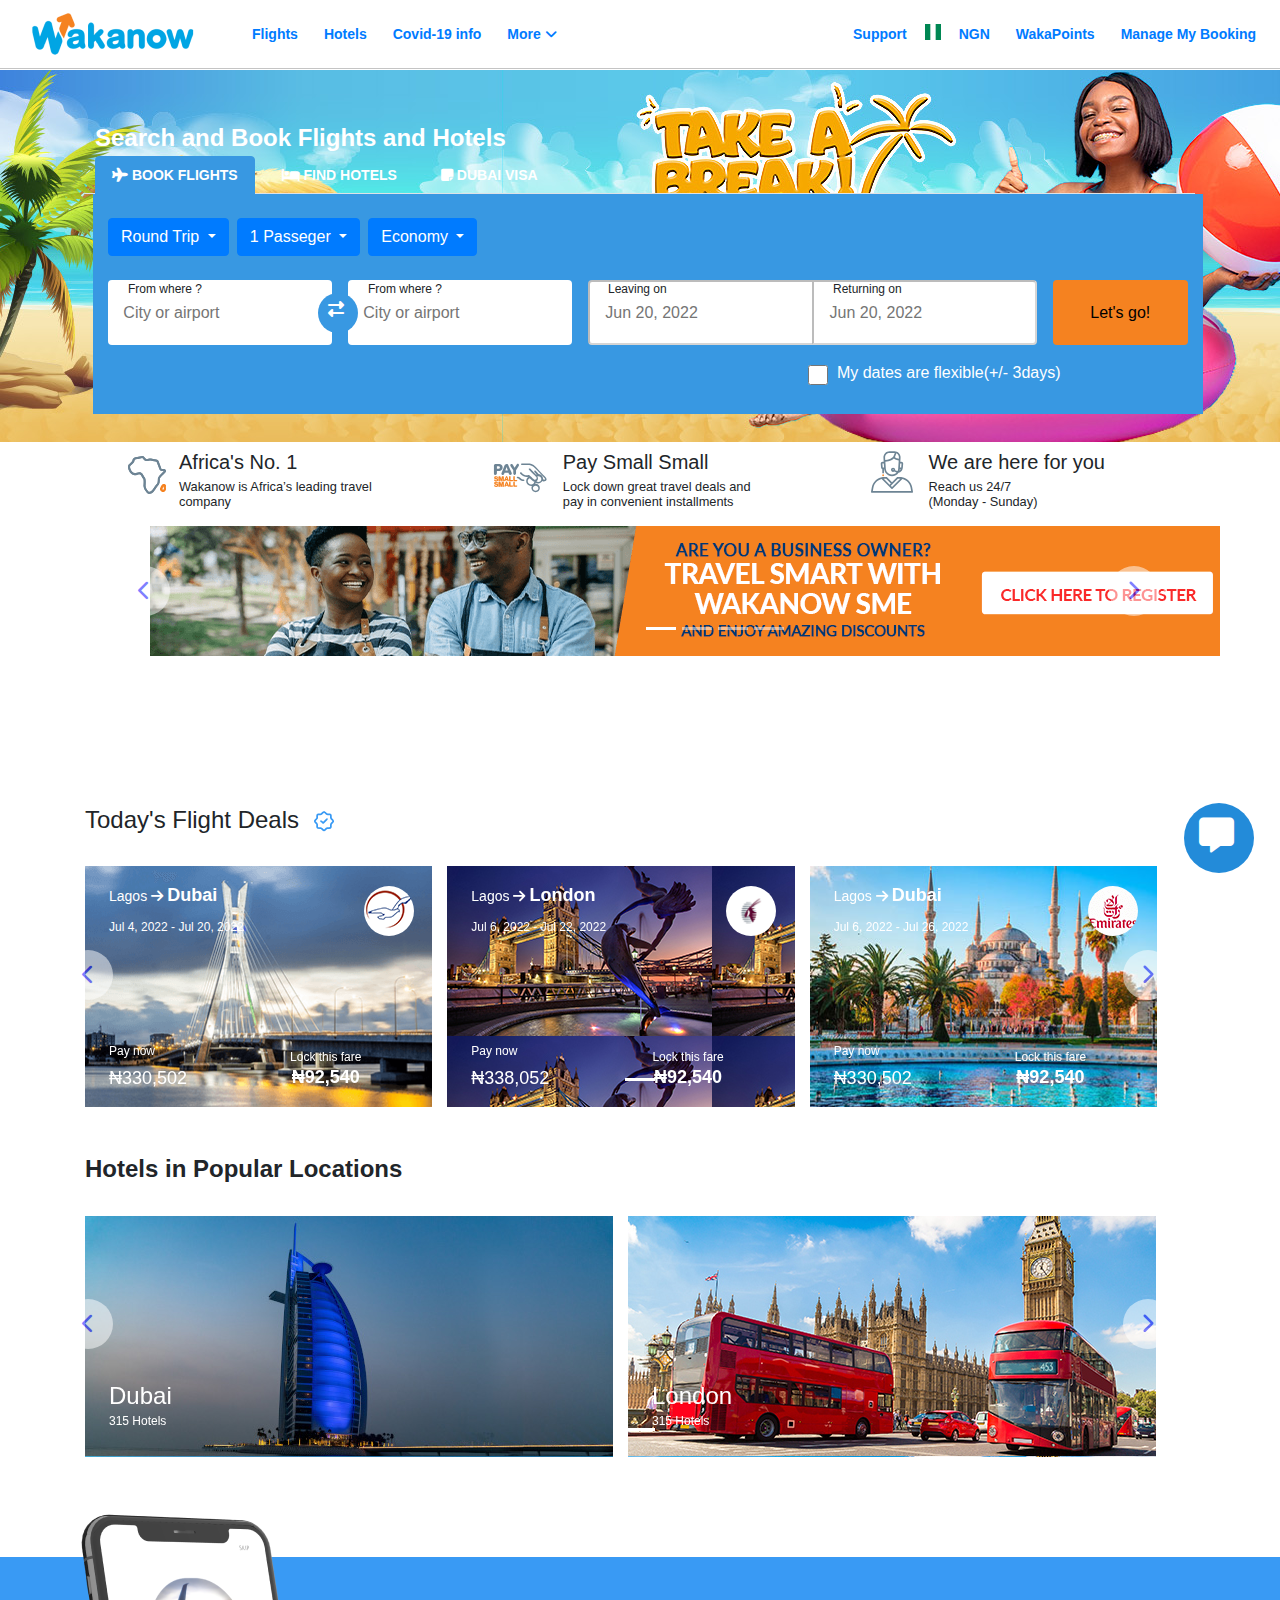
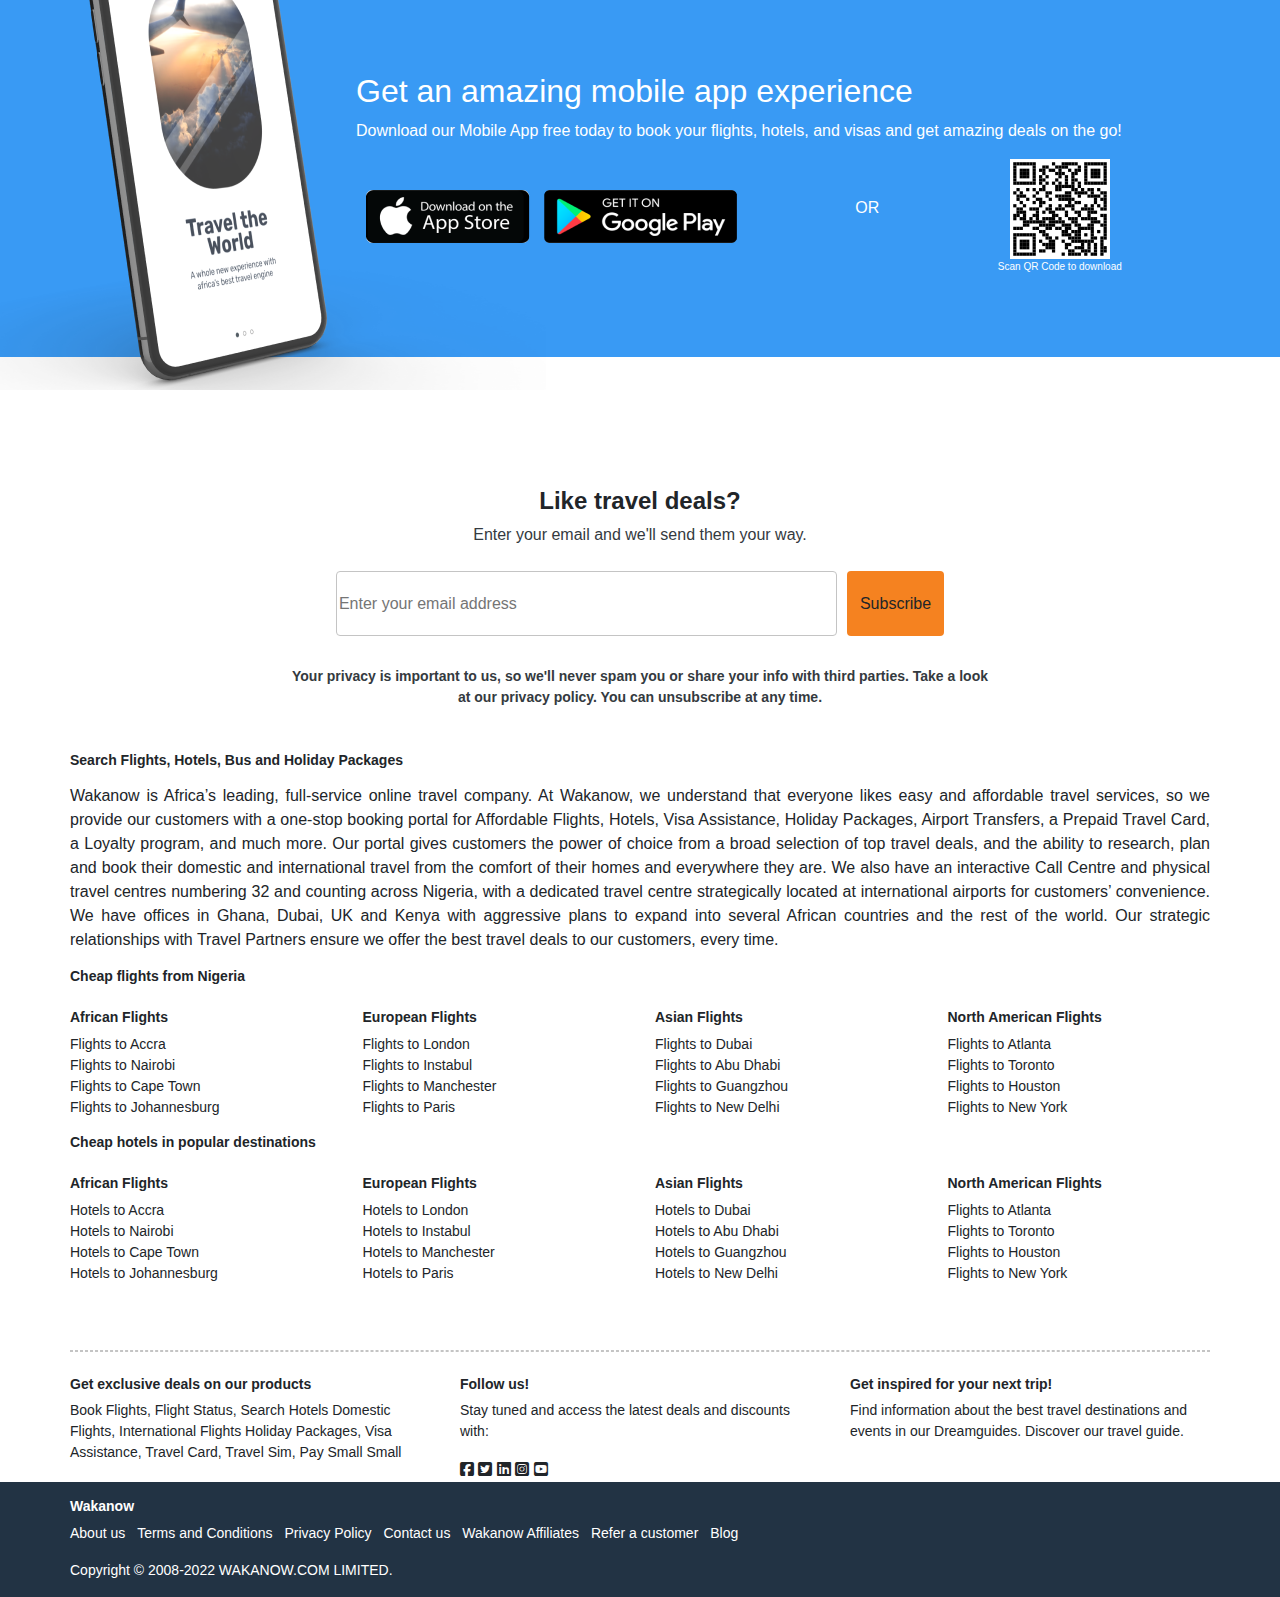
==== d.html @ a481f589 "Merge pull request #1 from gbadeyankashab/shaban" ====
<!DOCTYPE html>
<html lang="en">
  <head>
    <meta charset="UTF-8" />
    <meta http-equiv="X-UA-Compatible" content="IE=edge" />
    <meta name="viewport" content="width=device-width, initial-scale=1.0" />
    <title>Wakanow</title>
    <link
      rel="stylesheet"
      href="https://cdn.jsdelivr.net/npm/bootstrap@4.6.1/dist/css/bootstrap.min.css"
    />

    <!-- jQuery library -->
    <script src="https://cdn.jsdelivr.net/npm/jquery@3.6.0/dist/jquery.slim.min.js"></script>

    <!-- Popper JS -->
    <script src="https://cdn.jsdelivr.net/npm/popper.js@1.16.1/dist/umd/popper.min.js"></script>

    <!-- Latest compiled JavaScript -->
    <script src="https://cdn.jsdelivr.net/npm/bootstrap@4.6.1/dist/js/bootstrap.bundle.min.js"></script>
    <link
      rel="stylesheet"
      href="https://cdnjs.cloudflare.com/ajax/libs/font-awesome/6.1.1/css/all.min.css"
    />
    <link rel="stylesheet" href="index.css">
    <link rel="stylesheet" href="bootstrap.css">
  </head>
  <body>
    <div class="page">
      <nav
        class="navbar navbar-expand-md bg-f navbar-f justify-content-between"
        style="
          border-bottom: 1px solid #c4c4c4;
          position: fixed;
          top: 0%;
          width: 100%;
          z-index: 2;
          background-color: #ffffff;
        "
      >
        <!-- Brand/logo -->
        <div class="d-flex">
          <a class="navbar-brand ml-3" href="#">
            <img
              src="../image/wakanow-logo.png"
              alt="logo"
              style="font-size: 14px"
            />
          </a>

      <!-- Links -->
      <ul class="navbar-nav mt-2 ml-4">
        <li class="nav-item">
          <a class="nav-link" href="./d.html">Flights</a>
        </li>
        <li class="nav-item">
          <a class="nav-link" href="./g.html">Hotels</a>
        </li>
        <li class="nav-item">
          <a class="nav-link" href="./covid19info.html">Covid-19 info</a>
        </li><li class="nav-item">
          <a class="nav-link" href="#" style="border: none"
            >More <i class="fa fa-angle-down"></i
          ></a>
        </li>
    </div>
    <ul class="navbar-nav">
      <li class="nav-item">
        <a class="nav-link" id="support" href="#" style="border: none"
          >Support
          <div class="dropdown1">
            <div class="all">
              <i class="fa fa-whatsapp"> <span>Whatsapp</span></i>
              <i class="fa fa-user-md"> <span>Customer Support</span></i>
              <i class="fa fa-phone"> <span>Contact Us</span></i>
            </div>
          </div>
        </a>
      </li>
      <a
        ><div>
          <img
            class="mt-2"
            id="nigeria"
            height="16"
            src="../image/flag.svg"
            alt=""
          />
          <div class="dropdown2">
            <div class="all">
              <i class="fa fa-whatsapp"> <span>Whatsapp</span></i>
              <i class="fa fa-user-md"> <span>Customer Support</span></i>
              <i class="fa fa-phone"> <span>Contact Us</span></i>
            </div>
          </div>
        </div>
      </a>
      <li class="nav-item">
        <a class="nav-link" id="ngn" href="#" style="border: none"
          >NGN
          <div class="dropdown3">
            <div class="all">
              <i> <span>USD ($) Dollars</span></i>
              <i> <span>NGN (N) Naira</span></i>
            </div>
          </div></a
        >
      </li>
      <li class="nav-item">
        <a class="nav-link" href="wakapoints.html" style="border: none">WakaPoints</a>
      </li>
      <li class="nav-item">
        <a class="nav-link" href="#" style="border: none"
          >Manage My Booking
        </a>
      </li>
    </ul>
    </nav>
   </div>
   <div class="back">
    <div class="container mt-4">
    <div class="book">Search and Book Flights and Hotels</div>
    <!-- Nav tabs -->
    <ul class="nav nav-tabs" role="tablist">
      <li class="nav-item">
        <a class="nav-link active text-white" data-toggle="tab" href="#home"><i class="fa fa-plane text-white"></i> BOOK FLIGHTS</a>
      </li>
      <li class="nav-item">
        <a class="nav-link text-white" data-toggle="tab" href="#menu1"><i class="fa fa-bed"></i> FIND HOTELS</a>
      </li>
      <li class="nav-item">
        <a class="nav-link text-white" data-toggle="tab" href="#menu2"><i class="fa fa-sticky-note"></i> DUBAI VISA</a>
      </li>
    </ul>
  
    <!-- Tab panes -->
    <div class="tab-content">
      <div id="home" class="container tab-pane active bg-deji ml-2" style="height: 220px;"><br>
        <div class="d-flex">
          <div class="dropdown">
            <button type="button" class="btn btn-primary dropdown-toggle text-white" data-toggle="dropdown">
              Round Trip
            </button>
            <div class="dropdown-menu" style="width: 210px;">
              <a class="dropdown-item" href="#">Round trip</a>
              <a class="dropdown-item" href="#">One-way</a>
              <a class="dropdown-item" href="#">Multi-city</a>
            </div>
          </div>
          <div class="dropdown ml-2">
            <button type="button" class="btn btn-primary dropdown-toggle text-white" data-toggle="dropdown">
              1 Passeger
            </button>
            <div class="dropdown-menu">
              <a class="dropdown-item" href="#"></a>
              <a class="dropdown-item" href="#">Link 2</a>
              <a class="dropdown-item" href="#">Link 3</a>
            </div>
          </div>
          <div class="dropdown ml-2">
            <button type="button" class="btn btn-primary dropdown-toggle text-white" data-toggle="dropdown">
              Economy
            </button>
            <div class="dropdown-menu"style="width: 210px;">
              <a class="dropdown-item" href="#">Economy</a>
              <a class="dropdown-item" href="#">Premium Economy</a>
              <a class="dropdown-item" href="#">Business</a>
              <a class="dropdown-item" href="#">First Class</a>
            </div>
          </div>
        </div><br>
        <div class="d-flex"  id="shabxy">
          <label _ngcontent-bpd-c108="" class="label">From where ?</label>
          <input class="city" type="text" placeholder="   City or airport ">
          <div class="rounded-circle bg-deji" style="width: 40px; height: 40px; position: absolute;margin-left: 210px; margin-top: 13px;">
          <i class="fa fa-right-left text-white mt-2 position-absolute" style="margin-left: 10px;"></i>
          </div>
          <br><label _ngcontent-bpd-c108="" class="label1">From where ?</label>
          <input class="city ml-3" type="text" placeholder="   City or airport">          
          <label _ngcontent-bpd-c108="" class="label2">Leaving on</label>               
          <input class="city2 ml-3 bg-white" type="text" placeholder="   Jun 20, 2022" disabled>
          <label _ngcontent-bpd-c108="" class="label3">Returning on</label>               
          <input class="city3 bg-white" type="text" placeholder="   Jun 20, 2022" disabled>
          <button class="button ml-3">Let's go!</button>
        </div>
        <div class="d-flex mt-3" style="margin-left: 700px;">
        <input class="check mt-1" type="checkbox">
        <div class="text-white f-">&nbsp;&nbsp;My dates are flexible(+/- 3days)</div>
        </div>              
      </div>
      <div id="menu1" class="container tab-pane fade bg-deji ml-2" style="height: 220px;"><br>
        <div class="d-flex text-white font-weight-bold" style="font-size: 12px;">
          <div class="mt-3">
            <p>WHAT ARE YOU TRAVELLING FOR?</p>
          </div>
          <div class=" ml-3">
            <div class="d-flex mt-3">
              <input class="check" type="checkbox">
              <div class="text-white f-">&nbsp;&nbsp;BUSINESS</div>
              </div>
          </div>
          <div class=" ml-3">
            <div class="d-flex mt-3">
              <input class="check" type="checkbox">
              <div class="text-white f-">&nbsp;&nbsp;LEISURE</div>
              </div>
          </div>
          <div class="mt-3 ml-3">
            <p style="font-size: 12px; text-decoration: underline;">Why this?</p>
          </div>
         
        </div><br>
        <div class="d-flex"  id="shabxy">
          <label _ngcontent-bpd-c108="" class="la">Going to?
          </label>
          <input class="town" type="text" placeholder="    Destination, city or hotel name" style="font-weight: bold; font-size: 16px; font-family: rubik, sans-serif;">                                      
          <label _ngcontent-bpd-c108="" class="la2">Check-in</label>               
          <input class="town2 ml-2 bg-white" type="text" placeholder="   Jun 20, 2022" disabled style="font-weight: bold; font-size: 16px; line-height: 30px;">
          <label _ngcontent-bpd-c108="" class="la3">Check-out</label>               
          <input class="town3 bg-white" type="text" placeholder="   Jun 20, 2022" disabled style="font-weight: bold; font-size: 16px;">
          <button class="goes">
            <p class="mb-4" style="color: #BAAEB2; font-size: 12px; margin-left:-60px;">Rooms and guests</p>
            <p style="margin-top: -20px; font-size: 16px; margin-left: -50px;">1 Room, 1 Guest</p>
            <div><i id="down" class="fa fa-angle-down" style="position: absolute; margin-top: -40px; margin-left: 80px;"></i></div>
            <div class="box">
              <div class="">
                <span>Roo</span>
                <div>
                  <p>bbj</p>
                </div>
              </div>
            </div>
          </button>
          <button class="button ml-3">Search</button>
          
        </div>
        <div class="d-flex mt-3" style="margin-left: 700px;">
          <div>
            <i class="fa fa-check-decagram mr-1"></i>
          </div>
        </div>        
      </div>
      <div id="menu2" class="container tab-pane fade"><br>
        <h3>Menu 2</h3>
        <p>Sed ut perspiciatis unde omnis iste natus error sit voluptatem accusantium doloremque laudantium, totam rem aperiam.</p>
      </div>
    </div>
  </div>
</div>
<div class="d-flex">
  <div style="margin-left: 120px;">
    <img src="../image/africa-icon.svg" alt="" style="margin-bottom: 10px;">
  </div>
  <div>
    <h5 class="ml-1">Africa's No. 1 <p class="travel">Wakanow is Africa’s leading travel
      <br> company</p>
    </h5>
  </div>      
  <div style="margin-left:120px;">
    <img src="../image/pay-small-small.svg" alt="">
  </div>
  <div>
    <h5 class="ml-3">Pay Small Small
    <p class="travel">Lock down great travel deals and
      <br>pay in convenient installments</p>
  </h5>
</div> 
  <div style="margin-left:120px;">
    <img src="../image/telemarketer.svg" alt="">
  </div>
  <div>
    <h5 class="ml-3">We are here for you
    <p class="travel">Reach us 24/7
     <br>(Monday - Sunday)</p>
   </h5>
  </div>    
</div>
<div id="demo" class="carousel slide" data-ride="carousel" style="margin-left: 150px;">

  <!-- Indicators -->
  <ul class="carousel-indicators">
    <li data-target="#demo" data-slide-to="0" class="active"></li>
    <li data-target="#demo" data-slide-to="1"></li>
    <li data-target="#demo" data-slide-to="2"></li>
    <li data-target="#demo" data-slide-to="3"></li>
  </ul>
  
  <!-- The slideshow -->
  <div class="carousel-inner">
    <div class="carousel-item active">
      <img src="../image/Travel_Smart_Slider.png" alt="Los Angeles" width="1070px" height="130px">
    </div>
    <div class="carousel-item">
      <img src="../image/MAAS.png" alt="Chicago" width="1070px" height="130px">
    </div>
    <div class="carousel-item">
      <img src="../image/HomeCovid.jpg" alt="New York" width="1070px" height="130px">
    </div>
    <div class="carousel-item">
      <img src="../image/Wakapoint_Sliderbanner.png" alt="New York" width="1070px" height="130px">
    </div>
  </div>
  
  <!-- Left and right controls -->
  <a class="carousel-control-prev" id="prev" href="#demo" data-slide="prev" style="margin-left: -90px;">
    <span class="fa fa-chevron-left" style="color:blue; font-size: 20px; font-weight: bold; background-color: white; display: flex; justify-content: center; align-items: center; width: 50px; height: 50px; border-radius: 50%;"></span>
  </a>
  <a class="carousel-control-next" href="#demo" data-slide="next" style="margin-right: 60px;">
    <span class="fa fa-chevron-right" style="color:blue; font-size: 20px; font-weight: bold; background-color: white; display: flex; justify-content: center; align-items: center; width: 50px; height: 50px; border-radius: 50%; margin-left: 5px;"></span>></span>
  </a>
</div>
<div class="container bg-white" style="margin-top: 150px;">
  <h4>Today's Flight Deals <img class="ml-2" src="../image/verified.png" alt=""></h4>
  <!-- <div class="d-flex mt-5">
  
  </div> -->
  <div id="demo" class="carousel slide" data-ride="carousel" >

    <!-- Indicators -->
    <ul class="carousel-indicators">
      <li data-target="#deji" data-slide-to="0" class="active"></li>
      <!-- <li data-target="#deji" data-slide-to="1"></li> -->
      <!-- <li data-target="#deji" data-slide-to="2"></li>
      <li data-target="#deji" data-slide-to="3"></li> -->
    </ul>
    
    <!-- The slideshow -->
    <br><div class="carousel-inner">
      <div class="carousel-item active d-flex">
        <div class="london1">
          <div class=" shaban text-white d-flex">
            <div>
            <div class="d-flex">
              <p class="mt-3 ml-4" style="font-size: 14px;">Lagos<i class="fa fa-arrow-right ml-1" style="font-size:14px;"></i><span class="font-weight-bold ml-1" style="font-size: 18px; font-family: rubik,sans-serif;">Dubai</span></p>
            </div>
           <div class="d-flex">
            <p class="ml-4" style="font-size:12px; line-height:5px;">Jul 4, 2022 - Jul 20, 2022</p>
          </div>
          </div>
          <img class="`" src="../image/P4.gif" alt="" style="border-radius: 100%; height: 50px; margin-left: 120px; margin-top: 20px; ">
          </div>
          <div class=" shaban text-white d-flex" style="margin-top: 80px;">
            <div>
            <div class="d-flex">
              <p class="mt-3 ml-4" style="font-size: 12px;">Pay now</p>
            </div>
           <div class="d-flex">
            <h5 class="ml-4" style="font-size:18px; line-height:5px;">₦330,502</h5>
          </div>
          </div>
          <button class="primary btn btn">
          <div class="text-white" style="line-height: 20px;">
            <span style="font-size: 12px;">Lock this fare</span>
            <span class="font-weight-bold d-block" style="font-size: 18px;">₦92,540</span>
          </div>
          </button>
          </div>
        </div >
        <div class="london2">
          <div class=" shaban text-white d-flex">
            <div>
            <div class="d-flex">
              <p class="mt-3 ml-4" style="font-size: 14px;">Lagos<i class="fa fa-arrow-right ml-1" style="font-size:14px;"></i><span class="font-weight-bold ml-1" style="font-size: 18px; font-family: rubik,sans-serif;">London</span></p>
            </div>
           <div class="d-flex">
            <p class="ml-4" style="font-size:12px; line-height:5px;">Jul 6, 2022 - Jul 22, 2022</p>
          </div>
          </div>
          <img class="`" src="../image/QR.gif" alt="" style="border-radius: 100%; height: 50px; margin-left: 120px; margin-top: 20px; ">
          </div>
          <div class=" shaban text-white d-flex" style="margin-top: 80px;">
            <div>
            <div class="d-flex">
              <p class="mt-3 ml-4" style="font-size: 12px;">Pay now</p>
            </div>
           <div class="d-flex">
            <h5 class="ml-4" style="font-size:18px; line-height:5px;">₦338,052</h5>
          </div>
          </div>
          <button class="primary btn btn">
          <div class="text-white" style="line-height: 20px;">
            <span style="font-size: 12px;">Lock this fare</span>
            <span class="font-weight-bold d-block" style="font-size: 18px;">₦92,540</span>
          </div>
          </button>
          </div>
        </div>
        
        <div class="london3">
          <div class=" shaban text-white d-flex">
            <div>
            <div class="d-flex">
              <p class="mt-3 ml-4" style="font-size: 14px;">Lagos<i class="fa fa-arrow-right ml-1" style="font-size:14px;"></i><span class="font-weight-bold ml-1" style="font-size: 18px; font-family: rubik,sans-serif;">Dubai</span></p>
            </div>
           <div class="d-flex">
            <p class="ml-4" style="font-size:12px; line-height:5px;">Jul 6, 2022 - Jul 26, 2022</p>
          </div>
          </div>
          <img class="`" src="../image/EK.gif" alt="" style="border-radius: 100%; height: 50px; margin-left: 120px; margin-top: 20px; ">
          </div>
          <div class=" shaban text-white d-flex" style="margin-top: 80px;">
            <div>
            <div class="d-flex">
              <p class="mt-3 ml-4" style="font-size: 12px;">Pay now</p>
            </div>
           <div class="d-flex">
            <h5 class="ml-4" style="font-size:18px; line-height:5px;">₦330,502</h5>
          </div>
          </div>
          <button class="primary btn btn">
          <div class="text-white" style="line-height: 20px;">
            <span style="font-size: 12px;">Lock this fare</span>
            <span class="font-weight-bold d-block" style="font-size: 18px;">₦92,540</span>
          </div>
          </button>
          </div>
        </div>
    </div>
    </div>
    
    
    <a class="carousel-control-prev" href="#deji" data-slide="prev" style="margin-left:-80px;">
      <span class="fa fa-chevron-left" style="color:blue; font-size: 20px; font-weight: bold; background-color: white; display: flex; justify-content: center; align-items: center; width: 50px; height: 50px; border-radius: 50%;"></span>
    </a>
    <a class="carousel-control-next" href="#deji" data-slide="next">
      <span class="fa fa-chevron-right" style="color:blue; font-size: 20px; font-weight: bold; background-color: white; display: flex; justify-content: center; align-items: center; width: 50px; height: 50px; border-radius: 50%; margin-left: 80px;"></span>></span>
    </a>
  </div>
</div>
<div class="container mt-5">
  <h4 class="font-weight-bold d-none d-sm-block">Hotels in Popular Locations</h4>
  <div id="demo" class="carousel slide" data-ride="carousel" >

    <!-- Indicators -->
    <ul class="carousel-indicators">
      <li data-target="#deji" data-slide-to="0" class="active"></li>
      <!-- <li data-target="#deji" data-slide-to="1"></li> -->
      <!-- <li data-target="#deji" data-slide-to="2"></li>
      <li data-target="#deji" data-slide-to="3"></li> -->
    </ul>
    
    <!-- The slideshow -->
    <br><div class="carousel-inner">
      <div class="carousel-item active d-flex">
        <div class="dubai">
          <div class=" shaban text-white d-flex" style="margin-top: 150px;">
            <div>
            <div class="d-flex">
              <h4 class="mt-3 ml-4">Dubai</h4>
            </div>
           <div class="d-flex">
            <span class="ml-4" style="font-size:12px; line-height:5px;">315 Hotels</span>
          </div>
          </div>
          </div>
        </div >
        <div class="london5">
          <div class=" shaban text-white d-flex" style="margin-top: 150px;">
            <div>
            <div class="d-flex">
              <h4 class="mt-3 ml-4">London</h4>
            </div>
           <div class="d-flex">
            <span class="ml-4" style="font-size:12px; line-height:5px;">315 Hotels</span>
          </div>
          </div>
         
          </div>
        </div>
        
       
    </div>
    </div>
    
    
    <a class="carousel-control-prev" href="#deji" data-slide="prev" style="margin-left:-80px;">
      <span class="fa fa-chevron-left" style="color:blue; font-size: 20px; font-weight: bold; background-color: white; display: flex; justify-content: center; align-items: center; width: 50px; height: 50px; border-radius: 50%;"></span>
    </a>
    <a class="carousel-control-next" href="#deji" data-slide="next">
      <span class="fa fa-chevron-right" style="color:blue; font-size: 20px; font-weight: bold; background-color: white; display: flex; justify-content: center; align-items: center; width: 50px; height: 50px; border-radius: 50%; margin-left: 80px;"></span>></span>
    </a>
  </div>
</div>
<div class="bg">
<div class="container" style="height:400px; margin-top: 100px;">
  <div class="d-flex align-items-center">
    <div class="image-box" style="margin-top: -151px; margin-left: -200px;">
      <img src="../image/app-download-icon-desktop.png" alt="" class="img-fluid d-none d-md-block" style="">
    </div>
    <div class="content" style="margin-left: -190px;">
      <h2 class="text-white font-weight-normal">Get an amazing mobile app experience</h2>
      <p class="text-white">Download our Mobile App free today to book your flights, hotels, and visas and get amazing deals on the go!</p>
      <div class="d-none d-md-flex align-items-center justify-content-between">
        <div>
          <a href="https://apps.apple.com/us/app/id1467891138">
            <img src="../image/IOS-image.png" alt="">
          </a>
          <a href="https://play.google.com/store/apps/details?id=com.wakanow.android">
            <img src="../image/Play-store.png" alt="">
          </a>
        </div>
        <div>
          <p class="text-white m-o">OR</p>
        </div>
        <div class="text-center">
          <img src="../image/app-qr.svg" alt="" style="height: 100px;">
          <p class="m-0 text-white" style="font-size: 10px;">Scan QR Code to download</p>
        </div>
      </div>
    </div>
  </div> 
</div>
</div>
<div class="container bg-thaw" style="margin-top: 100px; height:  278.984px;">
<div class="text-center" style="">
  <h4 class="font-weight-bold" style="padding-top: 30px">Like travel deals?</h4>
  <p class="text-dark">Enter your email and we'll send them your way.</p>
</div>
<div class="d-flex mt-4" style="align-items: center; justify-content: center">
  <input class="mail" type="email" placeholder="Enter your email address" style="height: 65px; width: 500.984px;">
  <button class="btn btn-f">Subscribe</button>
</div>

<p class="mt-4 mt-md-0 text-dark travel-deals-desc text-center" style="font-size: 14px; font-weight: 600; padding-top: 30px;"> 
  Your privacy is important to us, so we'll never spam you or share your info with third parties. Take a look 
  <br> at our privacy policy. You can unsubscribe at any time. 
</p>
</div>
<div class="container mt-3" style="padding: 0;">
<div>
  <h5 style="font-size: 14px;" class="font-weight-bold">Search Flights, Hotels, Bus and Holiday Packages</h5>
  <p class="text-justify mt-3">Wakanow is Africa’s leading, full-service online travel company. At Wakanow, we understand that everyone likes easy and affordable travel services, so we provide our customers with a one-stop booking portal for Affordable Flights, Hotels, Visa Assistance, Holiday Packages, Airport Transfers, a Prepaid Travel Card, a Loyalty program, and much more. Our portal gives customers the power of choice from a broad selection of top travel deals, and the ability to research, plan and book their domestic and international travel from the comfort of their homes and everywhere they are. We also have an interactive Call Centre and physical travel centres numbering 32 and counting across Nigeria, with a dedicated travel centre strategically located at international airports for customers’ convenience. We have offices in Ghana, Dubai, UK and Kenya with aggressive plans to expand into several African countries and the rest of the world. Our strategic relationships with Travel Partners ensure we offer the best travel deals to our customers, every time.
  </p>
</div>
<div class="row d-flex">
  <h2 class="col-md-12 mb-4 font-weight-bold" style="font-size: 14px;">Cheap flights from Nigeria</h2>
  <div class="col-md-12 collapse show">
  <div id="accra" class="row d-flex">
    <ul class="col-sm col-6 list-unstyled footer-alt-links">
      <h5 style="font-size: 14px; font-weight: bold;">African Flights</h5>
      <li>Flights to Accra</li>
      <li>Flights to Nairobi</li>
      <li>Flights to Cape Town</li>
      <li>Flights to Johannesburg</li>
    </ul>
    <ul class="col-sm col-6 list-unstyled footer-alt-links">
      <h5 style="font-size: 14px; font-weight: bold;">European Flights</h5>
      <li>Flights to London</li>
      <li>Flights to Instabul</li>
      <li>Flights to Manchester</li>
      <li>Flights to Paris</li>
    </ul>
    <ul class="col-sm col-6 list-unstyled footer-alt-links">
      <h5 style="font-size: 14px; font-weight: bold;">Asian Flights</h5>
      <li>Flights to Dubai</li>
      <li>Flights to Abu Dhabi</li>
      <li>Flights to Guangzhou</li>
      <li>Flights to New Delhi  </li>
    </ul>
    <ul class="col-sm col-6 list-unstyled footer-alt-links">
      <h5 style="font-size: 14px; font-weight: bold;">North American Flights</h5>
      <li>Flights to Atlanta</li>
      <li>Flights to Toronto</li>
      <li>Flights to Houston</li>
      <li>Flights to New York</li>
    </ul>
  </div>
  </div>

</div>
<div class="row d-flex">
  <h2 class="col-md-12 mb-4 font-weight-bold" style="font-size: 14px;">Cheap hotels in popular destinations</h2>
  <div class="col-md-12 collapse show">
  <div id="accra" class="row d-flex">
    <ul class="col-sm col-6 list-unstyled footer-alt-links">
      <h5 style="font-size: 14px; font-weight: bold;">African Flights</h5>
      <li>Hotels to Accra</li>
      <li>Hotels to Nairobi</li>
      <li>Hotels to Cape Town</li>
      <li>Hotels to Johannesburg</li>
    </ul>
    <ul class="col-sm col-6 list-unstyled footer-alt-links">
      <h5 style="font-size: 14px; font-weight: bold;">European Flights</h5>
      <li>Hotels to London</li>
      <li>Hotels to Instabul</li>
      <li>Hotels to Manchester</li>
      <li>Hotels to Paris</li>
    </ul>
    <ul class="col-sm col-6 list-unstyled footer-alt-links">
      <h5 style="font-size: 14px; font-weight: bold;">Asian Flights</h5>
      <li>Hotels to Dubai</li>
      <li>Hotels to Abu Dhabi</li>
      <li>Hotels to Guangzhou</li>
      <li>Hotels to New Delhi  </li>
    </ul>
    <ul class="col-sm col-6 list-unstyled footer-alt-links">
      <h5 style="font-size: 14px; font-weight: bold;">North American Flights</h5>
      <li>Flights to Atlanta</li>
      <li>Flights to Toronto</li>
      <li>Flights to Houston</li>
      <li>Flights to New York</li>
    </ul>
  </div>
  </div>

</div>
<div class="dashed"></div>
<div id="get" class="row mt-4 d-flex">
<div class="col-lg-4 col-sm-6">
  <div>
    <h5>Get exclusive deals on our products</h5>
    <p>Book Flights, Flight Status, Search Hotels Domestic Flights, International Flights Holiday Packages, Visa Assistance, Travel Card, Travel Sim, Pay Small Small</p>
  </div>
</div>
<div class="col-lg-4 col-sm-6">
  <div>
    <h5>Follow us!</h5>
    <p>Stay tuned and access the latest deals and discounts with:</p>
    <i class="fa-brands fa-facebook-square"></i>
    <i class="fa-brands fa-twitter-square"></i>
    <i class="fa-brands fa-linkedin"></i>
    <i class="fa-brands fa-instagram-square"></i>
    <i class="fa-brands fa-youtube-square"></i>
  </div>
</div>
<div class="col-lg-4 col-sm-6">
  <div>
    <h5>Get inspired for your next trip!</h5>
    <p>Find information about the best travel destinations and events in our Dreamguides. Discover our travel guide.</p>
  </div>
</div>
</div>
</div>
<div class="tain">
<div class="container">
<div class="row d-flex">
  <div class="col-lg-12">
    <div class="text-white mt-3" >
      <h5 class="text-white d-none d-sm-block" style="font-size: 14px; margin-left: -15px; font-weight:bold ;">Wakanow</h5>
      <ul style="margin-left: -55px; font-size: 14px;">
        <li class="list-inline-item">About us</li>
        <li class="list-inline-item">Terms and Conditions</li>
        <li class="list-inline-item">Privacy Policy</li>
        <li class="list-inline-item">Contact us</li>
        <li class="list-inline-item">Wakanow Affiliates</li>
        <li class="list-inline-item">Refer a customer</li>
        <li class="list-inline-item">Blog</li>
      </ul>
      <p style="margin-left: -15px; font-size: 14px;">Copyright © 2008-2022 WAKANOW.COM LIMITED.</p>
    </div>
  </div>
</div>
<div class="message">
  <i class="fa fa-message" style="color:white; font-size: 35px;margin-left: 15px; margin-top: 15px;"></i>
</div>
</div>

</div>
</div>
  </body>
</html>
---- index.css ----
.page {
  background-color: white;
  width: 100%;
  height: 100%;
}
a:active {
  border: 1px solid #399af4;
  border-radius: 6px;
  color: #399af4;
}
a:hover {
  color: #8f9af4 !important;
}
a {
  color: black;
  font-family: rubik, sans-serif;
  font-size: 14px;
  font-weight: 800;
  margin-left: 10px;
}
.dropdown1 {
  width: 150px;
  height: 120px;
  background-color: white;
  box-shadow: 5px 5px 10px rgba(0, 0, 0, 0.15);
  position: absolute;
  display: none;
  color: black;
  font-family: rubik;
  right: 27%;
  margin-top: 25px;
}
#support:hover .dropdown1 {
  display: inherit;
}
.ibeji{
  display: none;
}
.ibeji:hover .dropdown1 {
  display: inherit;
}
.dropdown2 {
  width: 150px;
  height: 120px;
  background-color: white;
  box-shadow: 5px 5px 10px rgba(0, 0, 0, 0.15);
  position: absolute;
  display: none;
  text-transform: lowercase;
  color: black;
  font-family: rubik;
  right: 27%;
  margin-top: 25px;
}
#nigeria:hover .dropdown2 {
  display: inherit;
}

.dropdown3 {
  width: 150px;
  height: 50px;
  background-color: white;
  box-shadow: 5px 5px 10px rgba(0, 0, 0, 0.15);
  position: absolute;
  display: none;
  color: black;
  font-family: rubik;
  right: 20%;
  margin-top: 25px;
  text-decoration: none;
}
.thawban {
  width: 150px;
  height: 70px;
  background-color: white;
  box-shadow: 5px 5px 10px rgba(0, 0, 0, 0.15);
  position: absolute;
  margin-right: 450px;
  color: black;
  font-family: rubik;
  right: 20%;
  margin-top: 25px;
  text-decoration: none;
  display: none;
}
#tboy:hover .thawban{
  display: inherit;
}
#ngn:hover .dropdown3 {
  display: inherit;
}
.all i {
  padding: 10px;
}
.back {
  background-image: url(../image/waka.jpg);
  width: 100%;
  height:380px;
  background-repeat: no-repeat;
  margin-top: 70px;
  padding: 0;
}
.bac {
  background-image: url(../image/Hotel-Banner.png);
  width: 100%;
  height:380px;
  background-repeat: no-repeat;
  margin-top: 70px;
  padding: 0;

}
.book {
  font-size: 24px;
  font-family: rubik, sans-serif;
  font-weight: 800;
  color: #ffffff;
  margin-left: 10px;
  padding-top: 50px;
}
.label{
  font-size: 12px;
  position: absolute;
  margin-left: 20px;
  
}
.label7{
  font-size: 12px;
  position: absolute;
  margin-left: 15px;
  
}
.la{
  font-size: 12px;
  position: absolute;
  margin-left: 20px;
  color: #BAAEB2
}
.label1{
  font-size: 12px;
  position: absolute;
  margin-left: 260px;
  
}
.label2{
  font-size: 12px;
  position: absolute;
  margin-left: 500px;
  
}
.label3{
  font-size: 12px;
  position: absolute;
  margin-left: 725px;
  
}
.label8{
  font-size: 12px;
  position: absolute;
  margin-left: 20px;
  
}
.label9{
  font-size: 12px;
  position: absolute;
  margin-left: 190px;
  
}
.la2{
  font-size: 12px;
  position: absolute;
  margin-left: 328px;
  color: #BAAEB2
}
.la3{
  font-size: 12px;
  position: absolute;
  margin-left:550px;
  color: #BAAEB2
}
.city2{
  width: 250px;
  height: 65px;
  border-top-left-radius: 4px;
  border-bottom-left-radius: 4px;

}
.city3{
  width: 250px;
  height: 65px;
  border-top-right-radius: 4px;
  border-bottom-right-radius:4px;
  margin-left:0.1px;
}
.city7{
  width: 175px;
  height: 65px;
  border-top-left-radius: 4px;
  border-bottom-left-radius: 4px;

}
.city8{
  width: 175px;
  height: 65px;
  border-top-right-radius: 4px;
  border-bottom-right-radius:4px;
  margin-left:0.1px;
}
.town{
  width: 320px;
  height: 65px;
  border-top-left-radius: 4px;
  border-top-right-radius: 4px;
  border-bottom-left-radius: 4px;
  border-bottom-right-radius: 4px;
  border: none;
  line-height: 84px;
}
.city2{
  width: 250px;
  height: 65px;
  border-top-left-radius: 4px;
  border-bottom-left-radius: 4px;
  border-right: none;
}
.town3{
  width: 200px;
  height: 65px;
  border-top-right-radius: 4px;
  border-bottom-right-radius:4px;
  border-left: none;
}

  

.city{
  width: 250px;
  height: 65px;
  border-top-left-radius: 4px;
  border-top-right-radius: 4px;
  border-bottom-left-radius: 4px;
  border-bottom-right-radius: 4px;
  border: none;
  line-height: 84px;
}
.city:active{
  border: 2px solid white !important;
 }
 .date{
  width: 200px;
  height: 65px;
  background-color: white;
  border-top-left-radius: 4px;
  border-top-right-radius: 4px;
  border-bottom-left-radius: 4px;
  border-bottom-right-radius: 4px;
  font-size: 12px;
  /* line-height: 100px; */
 }
 .button{
  border: none;
  /* background-color: #F58220; */
  background-color:rgb(245, 130, 32);
  width: 150px;
  border-top-left-radius: 4px;
  border-top-right-radius: 4px;
  border-bottom-left-radius: 4px;
  border-bottom-right-radius: 4px;
 }
 .button:hover{
  background-color: rgb(188, 97, 22);
  transition: 1s;
 }
 .check{
  height: 20px;
  width: 20px;
 }
 .travel{
  font-size: 12.8px;
  font-family: rubik, sans-serif; 
  margin-top: 5px;
 }
 .prev{
  color: red !important;
 }
 .dime{
  border: none !important;
 }
 .london1{
  background-image: url(../image/LAG-1.png);
  width: 347.328px;
  height: 240.688px;
  margin-right: 15px;
}
 .london2{
  background-image: url(../image/lag\ 2.jpg);
  width: 347.328px;
  height: 240.688px;
  margin-right: 15px;
 }
 .london3{
  background-image: url(../image/Instabul.jpg);
  width: 347.328px;
  height: 240.688px;
 }
 /* .shaban{
align-items: flex-start;
box-sizing: border-box;
color: rgb(255, 255, 255);
cursor: pointer;
display: flex;
font-family: Rubik, sans-serif;
font-size: 14px;
font-weight: 400;
height: 67.7812px;
line-height: 21px;
overflow-wrap: break-word;
text-align: left;
 } */
 .primary{
  border-top-left-radius: 3px;
  border-top-right-radius: 3px;
  border-bottom-left-radius: 3px;
  border-bottom-right-radius: 3px;
  padding-left: 30px;
  padding-right: 30px;
  background-color:rgb(245, 130, 32);
  height: 60px;
  margin-left: 90px;
  margin-top: 10px;
 }
 .primary:hover{
   box-shadow: rgb(216, 105, 10) 0px 2px 0px 0px;
   background-color: rgb(226, 109, 10) !important;
   
 }
 .mail{
  border-top-left-radius: 4px;
  border-top-right-radius: 4px;
  border-bottom-left-radius: 4px;
  border-bottom-right-radius: 4px;
  border: 1px solid rgb(196, 196, 196);
 }
 .mail:hover{
width: 20px;
height: 20px;
 }
 .btn-f{
  background-color:rgb(245, 130, 32) !important;
  border-top-left-radius: 4px;
  border-top-right-radius: 4px;
  border-bottom-left-radius: 4px;
  border-bottom-right-radius: 4px;
  padding-left: 50px;
  padding-right: 50px;
  height:65px ;
  color: white;
  margin-left: 10px;
}
.btn-f:hover{
  box-shadow: rgb(216, 105, 10) 0px 2px 0px 0px;
  background-color: rgb(226, 109, 10) !important;
  color: white;
}
 .dubai{
  background-image: url(../image/Dubai.jpg);
  width: 528px;
  margin-right:15px;
  height: 240.688px;
 }
 .london5{
  background-image: url(../image/London.jpg);
  width: 528px; 
  height: 240.688px;
 }
 .bg{
  background-color: #399AF4;
  width: 100%;
   }
   .dashed{
    border-bottom-color: rgb(196, 196, 196);
    border-bottom-style: dashed;
    border-bottom-width: 1px;
    border-image-outset: 0;
    border-image-repeat: stretch;
    border-image-slice: 100%;
    border-image-source: none;
    border-image-width: 1;
    border-left-color: rgb(196, 196, 196);
    border-left-style: dashed;
    border-left-width: 1px;
    border-right-color: rgb(196, 196, 196);
    border-right-style: dashed;
    border-right-width: 1px;
    border-top-color: rgb(196, 196, 196);
    border-top-style: dashed;
    border-top-width: 1px;
    margin-top: 50px;
    
   }
   #get h5{
    font-weight: bold;
    font-size: 14px;
   }
   #get p{
    font-size: 14px;
   }
   #accra li{
    font-size: 14px;
   }
   .tain{
    background-color: #223344;
    width: 100%;
   }
   .message{
    background-color: rgb(35, 139, 217); 
    width: 70px; 
    height: 70px; 
    border-radius: 100%; 
    position: fixed; 
    bottom: 3%; 
    right: 2%;
   }
   .message:active{
    border: 2px solid white;
   }
   .goes{
    width: 200px;
    height: 65px;
    background-color: white;
    border-top-left-radius: 3px;
    border-top-right-radius: 3px;
    border-bottom-left-radius: 3px;
    border-bottom-right-radius: 3px;
    border: none;
  }
   .box{
    width: 200px;
    position: absolute;
    margin-left: -7px;
    margin-top: 5px;
    height: 300px;
    background-color: white;
    box-shadow: 5px 5px 10px rgba(0, 0, 0, 0.15);

    display: none;
   }
   .goes:focus .box{
    display: inherit;
   }
   .ran{
    display: none;
   }
   .goa{
    font-size: 18px;
    font-weight: 400;
     }
    .dad{
    display: none !important;
    }
    .bolu{
      display: none !important;
    }
    #shabs{
      display: none;
    }
    .nj{
      display: none;
  }
@media (max-width: 414px){
  .back {
    background-image: none;
    width: 100%;
    height:600px;
    background-repeat: no-repeat;
    padding: 0;
    background-color: #3898E2;
    margin: 0;
}
.book{
  display: none;
}
.fa-plane{
  display: block;
  margin-left: 30px;
}
.fa-bed{
  display: block;
  margin-left: 30px;
}
.fa-sticky-note{
  display: block;
  margin-left: 30px;
}
#ball{
  display: none;
}
#sch .bat{
  display: none;
}
#nigeria{
  display: none;
}
.usman{
  width: 90px;
  margin-left: -30px;
}
.ran{
  display: inherit;
  border: none;
  margin-left: 10px;
}
.ibeji{
  display: inherit;
}
.anu{
  margin-left: 
}
#suppor{
  font-size: 9px;
}
.tunji{
  margin-top: 80px; 
  margin-left: -30px;
  
  
}
.dimeji{
  border-bottom: 1px solid #c4c4c4;
  position: fixed;
  top: 0%;
  width: 375px !important;
  z-index: 2;
  background-color: #ffffff;
}
.goa{
 font-size: 18px;
 font-weight: 400;
 
}
.dad{
  display: inherit !important;
  display: flex !important;
  width: 400px !important;
  
}
.mom{
  display: none;
}
.tao{
  display: none !important;
}
.bolu{
  display: inherit !important;
  display: flex !important;
  justify-content: space-between;
  align-items: center;
  font-size: 14px;
  margin-top: -40px;
}
#shabxy{
 display: none !important;     
}
#shabs{
  display: inherit;
}
.taoh button{
  background-color: white !important;
  color: black !important;
  font-size: 16px;
  font-weight: 500;
  font-family: rubik, sans-serif;
}
.button{
  border: none;
  /* background-color: #F58220; */
  background-color:rgb(245, 130, 32);
  width: 350px;
  border-top-left-radius: 4px;
  border-top-right-radius: 4px;
  border-bottom-left-radius: 4px;
  border-bottom-right-radius: 4px;
  margin-left: -2px !important;
  height: 65px;
 }
 .ayo{
  display: none !important;
 }
 .ife{
  margin-left: -400px !important;
 }
 .nj{
  display: inherit;
}
.na{
  display: none;
}
 /* .ala{
  width: 370px;
 }
 .alas{
  width: 370px;
 }
 .alass{
  width: 370px;
 }
 .alass{
  width: 370px;
 } */
}
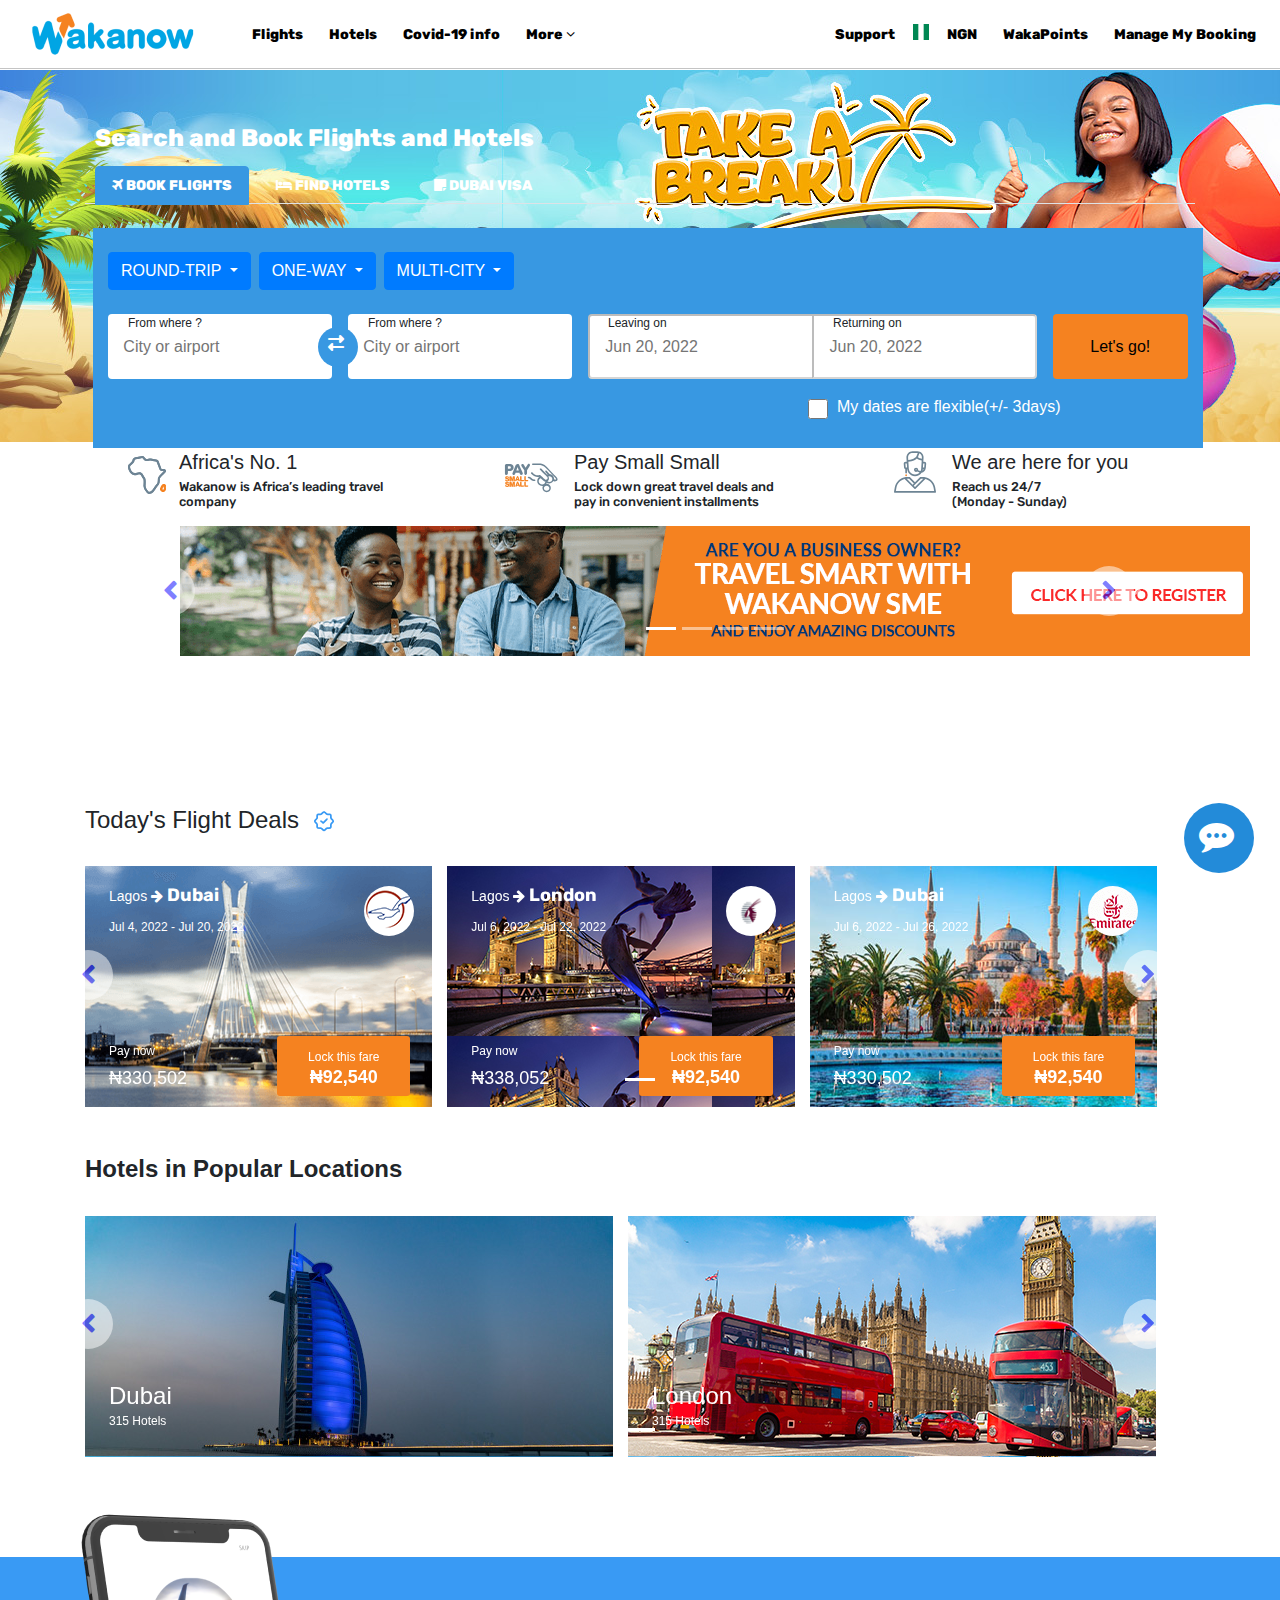
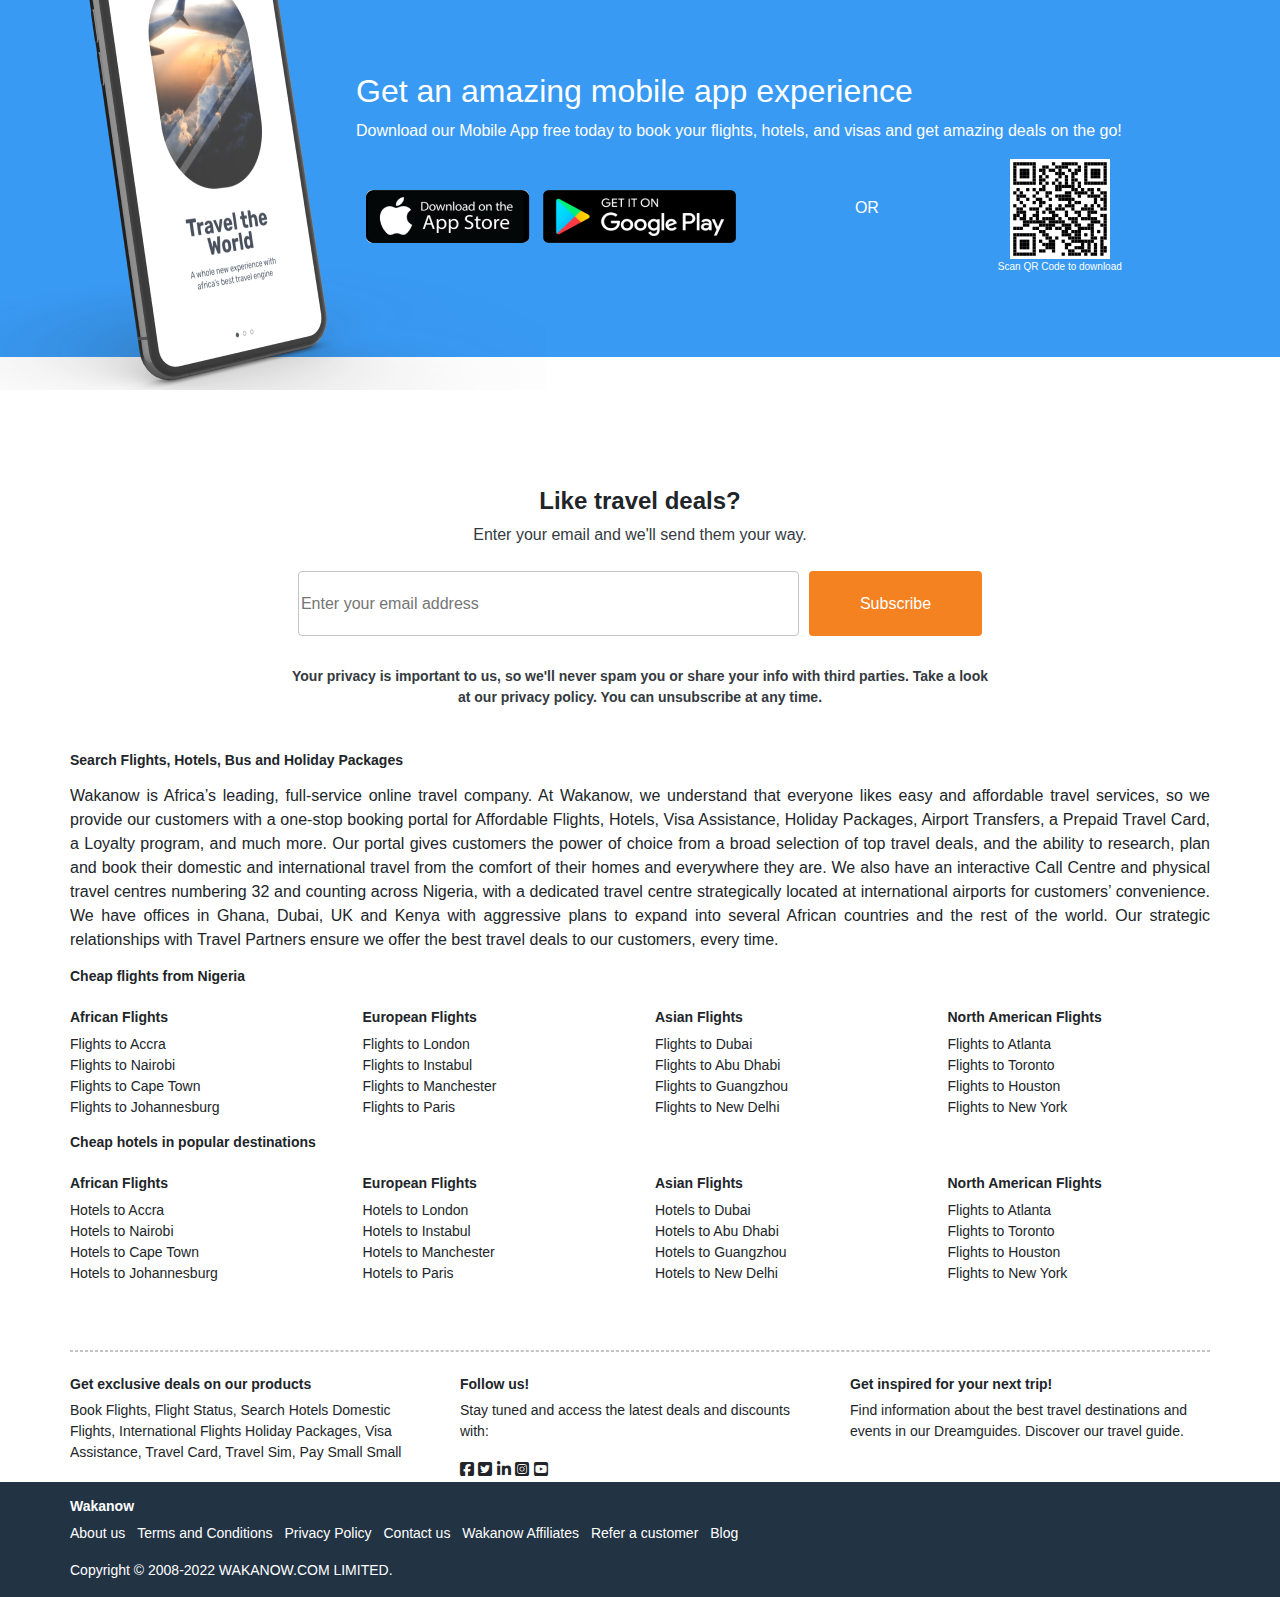
==== commit 3b887c9b: "waka10" ====
--- a/d.html
+++ b/d.html
@@ -9,26 +9,31 @@
       rel="stylesheet"
       href="https://cdn.jsdelivr.net/npm/bootstrap@4.6.1/dist/css/bootstrap.min.css"
     />
-
-    <!-- jQuery library -->
     <script src="https://cdn.jsdelivr.net/npm/jquery@3.6.0/dist/jquery.slim.min.js"></script>
-
-    <!-- Popper JS -->
     <script src="https://cdn.jsdelivr.net/npm/popper.js@1.16.1/dist/umd/popper.min.js"></script>
-
-    <!-- Latest compiled JavaScript -->
     <script src="https://cdn.jsdelivr.net/npm/bootstrap@4.6.1/dist/js/bootstrap.bundle.min.js"></script>
     <link
       rel="stylesheet"
       href="https://cdnjs.cloudflare.com/ajax/libs/font-awesome/6.1.1/css/all.min.css"
     />
-    <link rel="stylesheet" href="index.css">
-    <link rel="stylesheet" href="bootstrap.css">
+    <link
+      rel="stylesheet"
+      href="https://cdnjs.cloudflare.com/ajax/libs/font-awesome/4.7.0/css/font-awesome.css"
+    />
+    <link rel="stylesheet" href="./bootstrap.css" />
+    <link rel="stylesheet" href="./index.css">
   </head>
+  <style>
+
+    @font-face {
+      font-family: rubik;
+      src: url(../Rubik/Rubik-VariableFont_wght.ttf);
+    }
+  </style>
   <body>
     <div class="page">
       <nav
-        class="navbar navbar-expand-md bg-f navbar-f justify-content-between"
+        class="dimeji navbar navbar-expand-md bg-f navbar-f justify-content-between"
         style="
           border-bottom: 1px solid #c4c4c4;
           position: fixed;
@@ -41,621 +46,843 @@
         <!-- Brand/logo -->
         <div class="d-flex">
           <a class="navbar-brand ml-3" href="#">
-            <img
-              src="../image/wakanow-logo.png"
+            <img class="usman"
+              src="./image/wakanow-logo.png"
               alt="logo"
               style="font-size: 14px"
             />
           </a>
 
-      <!-- Links -->
-      <ul class="navbar-nav mt-2 ml-4">
-        <li class="nav-item">
-          <a class="nav-link" href="./d.html">Flights</a>
-        </li>
-        <li class="nav-item">
-          <a class="nav-link" href="./g.html">Hotels</a>
-        </li>
-        <li class="nav-item">
-          <a class="nav-link" href="./covid19info.html">Covid-19 info</a>
-        </li><li class="nav-item">
-          <a class="nav-link" href="#" style="border: none"
-            >More <i class="fa fa-angle-down"></i
-          ></a>
-        </li>
-    </div>
-    <ul class="navbar-nav">
-      <li class="nav-item">
-        <a class="nav-link" id="support" href="#" style="border: none"
-          >Support
-          <div class="dropdown1">
-            <div class="all">
-              <i class="fa fa-whatsapp"> <span>Whatsapp</span></i>
-              <i class="fa fa-user-md"> <span>Customer Support</span></i>
-              <i class="fa fa-phone"> <span>Contact Us</span></i>
+          <!-- Links -->
+          <ul id="ball" class="navbar-nav mt-2 ml-4">
+            <li class="nav-item">
+              <a class="nav-link" href="">Flights</a>
+            </li>
+            <li class="nav-item">
+              <a class="nav-link" href="./g.html">Hotels</a>
+            </li>
+            <li class="nav-item">
+              <a class="nav-link" href="covid19info.html">Covid-19 info</a>
+            </li>
+            <li class="nav-item">
+              <a class="nav-link" id="tboy" href="#" style="border: none"
+                >More <i class="fa fa-angle-down"></i>
+                <div class="thawban">
+                  <div>
+                  <img src="../image/pay-small-small.svg" alt="">
+                  <p><a href="">hhhhhhhh</a></p>
+                </div>
+                </div>
+              
+              </a>
+            </li>
+          </ul>
+        </div>
+        <ul id="sch" class="navbar-nav">
+          <li class="bat nav-item">
+            <a class="nav-link" id="support" href="#" style="border: none"
+              >Support
+              <div class="dropdown1">
+                <div class="all">
+                  <i class="fa fa-whatsapp"> <span>Whatsapp</span></i>
+                  <i class="fa fa-user-md"> <span>Customer Support</span></i>
+                  <i class="fa fa-phone"> <span>Contact Us</span></i>
+                </div>
+              </div>
+            </a>
+          </li>
+          <a>
+            <div>
+              <img 
+                class="mt-2"
+                id="nigeria"
+                height="16"
+                src="./image/flag.svg"
+                alt=""
+              />
+              <div class="dropdown2">
+                <div class="all">
+                  <i class="fa fa-whatsapp"> <span>Whatsapp</span></i>
+                  <i class="fa fa-user-md"> <span>Customer Support</span></i>
+                  <i class="fa fa-phone"> <span>Contact Us</span></i>
+                </div>
+              </div>
             </div>
-          </div>
+          </a>
+          <li class="bat nav-item">
+            <a class="nav-link" id="ngn" href="#" style="border: none"
+              >NGN
+              <div class="dropdown3">
+                <div class="all">
+                  <i> <span>USD ($) Dollars</span></i>
+                  <i> <span>NGN (N) Naira</span></i>
+                </div>
+              </div></a>
+            
+          </li>
+          <li class="bat nav-item">
+            <a class="nav-link" href="wakapoints.html" style="border: none">WakaPoints</a>
+          </li>
+          <li class="bat nav-item">
+            <a class="nav-link" href="#" style="border: none"
+              >Manage My Booking
+            </a>
+          </li>
+          <div class="anu" style="display: flex;">
+          <li class="ibeji nav-item" style="">
+            <a class="nav-link" id="suppor" href="#" style="border: none"
+              >Support
+              <div class="dropdown1">
+                <div class="all">
+                  <i class="fa fa-whatsapp"> <span>shaban</span></i>
+                  <i class="fa fa-user-md"> <span>Customer Support</span></i>
+                  <i class="fa fa-phone"> <span>Contact Us</span></i>
+                </div>
+              </div>
+            </a>
+          </li>
+          <li>
+            <button class="ran"><i class="fa fa-bars"></i>
+              <div class="tou">
+            <div class="iyanu">
+              <ul id="bait" class="navbar-nav mt-2 ml-4">
+                <li class="nav-item">
+                  <a class="nav-link" href="./d.html">Flights</a>
+                </li>
+                <li class="nav-item">
+                  <a class="nav-link" href="./g.html">Hotels</a>
+                </li>
+                <li class="nav-item">
+                  <a class="nav-link" href="covid19info.html">Covid-19 info</a>
+                </li>
+                <li class="nav-item">
+                  <a class="nav-link" id="tboy" href="#" style="border: none"
+                    >More <i class="fa fa-angle-down"></i>
+                    <div class="thawban">
+                      <div>
+                      <img src="../image/pay-small-small.svg" alt="">
+                      <p><a href="">hhhhhhhh</a></p>
+                    </div>
+                    </div>
+                  
+                  </a>
+                </li>
+              </ul>
+            </div>
+            <div class="goat">
+              <ul id="tab" class="navbar-nav">
+                <a>
+                  <div>
+                    <img 
+                      class="mt-2"
+                      id="nigeria"
+                      height="16"
+                      src="./image/flag.svg"
+                      alt=""
+                    />
+                    <div class="dropdown2">
+                      <div class="all">
+                        <i class="fa fa-whatsapp"> <span>Whatsapp</span></i>
+                        <i class="fa fa-user-md"> <span>Customer Support</span></i>
+                        <i class="fa fa-phone"> <span>Contact Us</span></i>
+                      </div>
+                    </div>
+                  </div>
+                </a>
+                <li class=" nav-item">
+                  <a class="nav-link" id="ngn" href="#" style="border: none"
+                    >NGN
+                    <div class="dropdown3">
+                      <div class="all">
+                        <i> <span>USD ($) Dollars</span></i>
+                        <i> <span>NGN (N) Naira</span></i>
+                      </div>
+                    </div></a>
+                  
+                </li>
+                <li class=" nav-item">
+                  <a class="nav-link" href="wakapoints.html" style="border: none">WakaPoints</a>
+                </li>
+                <li class="nav-item">
+                  <a class="nav-link" href="#" style="border: none"
+                    >Manage My Booking
+                  </a>
+                </li>
+              </ul>
+            </div>
+          </div>
+            </button>
+          </li>
+          </div>
+        </ul>
+      </nav>
+    </div>
+    
+    <div class="back">
+          <div class="tunji container">
+          <div class="book">Search and Book Flights and Hotels</div>
+          <!-- Nav tabs -->
+          <ul class="mom nav nav-tabs" role="tablist" style="margin-top: 10px;">
+            <li class="nav-item">
+              <a class="goe nav-link active text-white" data-toggle="tab" href="#home"><i class="fa fa-plane text-white"></i> BOOK FLIGHTS</a>
+            </li>
+            <li class="nav-item">
+              <a class="goe nav-link text-white" data-toggle="tab" href="#menu1"><i class="fa fa-bed"></i> FIND HOTELS</a>
+            </li>
+            <li class="nav-item">
+              <a class="goe nav-link text-white" data-toggle="tab" href="#menu2"><i class="fa fa-sticky-note"></i> DUBAI VISA</a>
+            </li>
+          </ul>
+          <ul class="dad nav nav-tabs" role="tablist" style="margin-top: -20px;">
+            <li class="nav-item">
+              <a class="goa nav-link active text-white" data-toggle="tab" href="#home"><i class="fa fa-plane text-white"></i> Book Flights</a>
+            </li>
+            <li class="nav-item">
+              <a class="goa nav-link text-white" data-toggle="tab" href="#menu1" style="margin-left: -10px;"><i class="fa fa-bed"></i> Find Hotels</a>
+            </li>
+            <li class="nav-item">
+              <a class="goa nav-link text-white" data-toggle="tab" href="#menu2"><i class="fa fa-sticky-note"></i> Dubai Visa</a>
+            </li>
+          </ul><br>
+        
+          <!-- Tab panes -->
+          <div class="tab-content">
+            <div id="home" class="dads container tab-pane active bg-deji ml-2" style="height: 220px;"><br>
+              <div class="tao d-flex">
+                <div class="dropdown">
+                  <button type="button" class="btn btn-primary dropdown-toggle text-white" data-toggle="dropdown">
+                    ROUND-TRIP
+                  </button>
+                  <div class="dropdown-menu" style="width: 210px;">
+                    <a class="dropdown-item" href="#">Round trip</a>
+                    <a class="dropdown-item" href="#">One-way</a>
+                    <a class="dropdown-item" href="#">Multi-city</a>
+                  </div>
+                </div>
+                <div class="dropdown ml-2">
+                  <button type="button" class="btn btn-primary dropdown-toggle text-white" data-toggle="dropdown">
+                    ONE-WAY
+                  </button>
+                  <div class="dropdown-menu">
+                    <a class="dropdown-item" href="#"></a>
+                    <a class="dropdown-item" href="#">Link 2</a>
+                    <a class="dropdown-item" href="#">Link 3</a>
+                  </div>
+                </div>
+                <div class="dropdown ml-2">
+                  <button type="button" class="btn btn-primary dropdown-toggle text-white" data-toggle="dropdown">
+                    MULTI-CITY
+                  </button>
+                  <div class="dropdown-menu"style="width: 210px;">
+                    <a class="dropdown-item" href="#">Economy</a>
+                    <a class="dropdown-item" href="#">Premium Economy</a>
+                    <a class="dropdown-item" href="#">Business</a>
+                    <a class="dropdown-item" href="#">First Class</a>
+                  </div>
+                </div>
+              </div><br>
+              <div class="bolu d-flex">
+                <div class="dropdown">
+                  <button type="button" class="btn btn-primary text-white" data-toggle="dropdown" disabled style="margin-right: 5px; width: 118px;">
+                    ROUND TRIP
+                  </button>
+                  <div class="dropdown-menu" style="width: 210px;">
+                    <a class="dropdown-item" href="#">Round trip</a>
+                    <a class="dropdown-item" href="#">One-way</a>
+                    <a class="dropdown-item" href="#">Multi-city</a>
+                  </div>
+                </div>
+                <div class="dropdown ml-2">
+                  <button type="button" class="btn btn-primary text-white" data-toggle="dropdown" disabled style="margin-right: 5px; width: 100px;">
+                    ONE-WAY
+                  </button>
+                  <div class="dropdown-menu">
+                    <a class="dropdown-item" href="#"></a>
+                    <a class="dropdown-item" href="#">Link 2</a>
+                    <a class="dropdown-item" href="#">Link 3</a>
+                  </div>
+                </div>
+                <div class="dropdown ml-2">
+                  <button type="button" class="btn btn-primary text-white" data-toggle="dropdown" disabled style="width: 110px;">
+                    MULTI-CITY
+                  </button>
+                  <div class="dropdown-menu"style="width: 210px;">
+                    <a class="dropdown-item" href="#">Economy</a>
+                    <a class="dropdown-item" href="#">Premium Economy</a>
+                    <a class="dropdown-item" href="#">Business</a>
+                    <a class="dropdown-item" href="#">First Class</a>
+                  </div>
+                </div>
+              </div>
+              <div class="d-flex"  id="shabxy">
+                <label _ngcontent-bpd-c108="" class="label">From where ?</label>
+                <input class="city" type="text" placeholder="   City or airport ">
+                <div class="rounded-circle bg-deji" style="width: 40px; height: 40px; position: absolute;margin-left: 210px; margin-top: 13px;">
+                <i class="fa fa-right-left text-white mt-2 position-absolute" style="margin-left: 10px;"></i>
+                </div>
+                <br><label _ngcontent-bpd-c108="" class="label1">From where ?</label>
+                <input class="city ml-3" type="text" placeholder="   City or airport">          
+                <label _ngcontent-bpd-c108="" class="label2">Leaving on</label>               
+                <input class="city2 ml-3 bg-white" type="text" placeholder="   Jun 20, 2022" disabled>
+                <label _ngcontent-bpd-c108="" class="label3">Returning on</label>               
+                <input class="city3 bg-white" type="text" placeholder="   Jun 20, 2022" disabled>
+                <button class="button ml-3">Let's go!</button>
+              </div>
+              <div class=""  id="shabs">
+                <label _ngcontent-bpd-c108="" class="label">From where ?</label>
+                <input class="city" type="text" placeholder="   Murtala Muhammed International Airport " style="width: 350px !important; font-weight: 400; font-family: rubik, sans-serif; font-size: 16px;">
+                <div class="rounded-circle bg-deji" style="width: 40px; height: 40px; position: absolute;margin-left: 150px; margin-top: -10px;">
+                <i class="fa fa-right-left text-white mt-2 position-absolute" style="margin-left: 10px;"></i>
+                </div>
+                <br><label _ngcontent-bpd-c108="" class="label7">To where ?</label>
+                <input class="city " type="text" placeholder="   Dubai International Airport (DXB)" style="width: 350px !important; font-weight: 400; font-family: rubik, sans-serif; font-size: 16px;"><br><br>          
+                <div class="d-flex">
+                <label _ngcontent-bpd-c108="" class="label8">Leaving on</label>               
+                <input class="city7 bg-white" type="text" placeholder="   Jun 20, 2022" disabled>
+                <label _ngcontent-bpd-c108="" class="label9">Returning on</label>               
+                <input class="city8 bg-white" type="text" placeholder="   Jun 20, 2022" disabled>
+                
+              </div><br>
+              <div class="taoh d-flex">
+                <div class="dropdown">
+                  <button type="button" class="btn btn-white dropdown-toggle text-white" data-toggle="dropdown" style="height: 65px; width: 170px;">
+                    1 Passenger
+                  </button>
+                  <div class="dropdown-menu" style="width: 210px;">
+                    <a class="dropdown-item" href="#">Round trip</a>
+                    <a class="dropdown-item" href="#">One-way</a>
+                    <a class="dropdown-item" href="#">Multi-city</a>
+                  </div>
+                </div>
+                <div class="dropdown ml-2">
+                  <button type="button" class="btn btn-white dropdown-toggle text-white" data-toggle="dropdown" style="height: 65px; width: 170px;">
+                    Economy
+                  </button>
+                  <div class="dropdown-menu"style="width: 210px;">
+                    <a class="dropdown-item" href="#">Economy</a>
+                    <a class="dropdown-item" href="#">Premium Economy</a>
+                    <a class="dropdown-item" href="#">Business</a>
+                    <a class="dropdown-item" href="#">First Class</a>
+                  </div>
+                </div>
+              </div><br><br>
+                <button class="button">Let's go!</button>
+              </div>
+              <div class="mar d-flex mt-3" style="margin-left: 700px;">
+              <input class="check mt-1" type="checkbox">
+              <div class="text-white f-">&nbsp;&nbsp;My dates are flexible(+/- 3days)</div>
+              </div>              
+            </div>
+            <div id="menu1" class="container tab-pane fade bg-deji ml-2" style="height: 220px;"><br>
+              <div class="d-flex text-white font-weight-bold" style="font-size: 12px;">
+                <div class="mt-3">
+                  <p>WHAT ARE YOU TRAVELLING FOR?</p>
+                </div>
+                <div class=" ml-3">
+                  <div class="d-flex mt-3">
+                    <input class="check" type="checkbox">
+                    <div class="text-white f-">&nbsp;&nbsp;BUSINESS</div>
+                    </div>
+                </div>
+                <div class=" ml-3">
+                  <div class="d-flex mt-3">
+                    <input class="check" type="checkbox">
+                    <div class="text-white f-">&nbsp;&nbsp;LEISURE</div>
+                    </div>
+                </div>
+                <div class="mt-3 ml-3">
+                  <p style="font-size: 12px; text-decoration: underline;">Why this?</p>
+                </div>
+               
+              </div><br>
+              <div class="d-flex"  id="shabxy">
+                <label _ngcontent-bpd-c108="" class="la">Going to?
+                </label>
+                <input class="town" type="text" placeholder="    Destination, city or hotel name" style="font-weight: bold; font-size: 16px; font-family: rubik, sans-serif;">                                      
+                <label _ngcontent-bpd-c108="" class="la2">Check-in</label>               
+                <input class="town2 ml-2 bg-white" type="text" placeholder="   Jun 20, 2022" disabled style="font-weight: bold; font-size: 16px; line-height: 30px;">
+                <label _ngcontent-bpd-c108="" class="la3">Check-out</label>               
+                <input class="town3 bg-white" type="text" placeholder="   Jun 20, 2022" disabled style="font-weight: bold; font-size: 16px;">
+                <button class="goes">
+                  <p class="mb-4" style="color: #BAAEB2; font-size: 12px; margin-left:-60px;">Rooms and guests</p>
+                  <p style="margin-top: -20px; font-size: 16px; margin-left: -50px;">1 Room, 1 Guest</p>
+                  <div><i id="down" class="fa fa-angle-down" style="position: absolute; margin-top: -40px; margin-left: 80px;"></i></div>
+                  <div class="box">
+                    <div class="">
+                      <span>Roo</span>
+                      <div>
+                        <p>bbj</p>
+                      </div>
+                    </div>
+                  </div>
+                </button>
+                <button class="button ml-3">Search</button>
+                
+              </div>
+              <div class="d-flex mt-3" style="margin-left: 700px;">
+                <div>
+                  <i class="fa fa-check-decagram mr-1"></i>
+                </div>
+              </div>        
+            </div>
+            <div id="menu2" class="container tab-pane fade"><br>
+              <h3>Menu 2</h3>
+              <p>Sed ut perspiciatis unde omnis iste natus error sit voluptatem accusantium doloremque laudantium, totam rem aperiam.</p>
+            </div>
+          </div>
+        </div>
+      </div>
+      <div class="ayo d-flex">
+        <div style="margin-left: 120px;">
+          <img src="./image/africa-icon.svg" alt="" style="margin-bottom: 10px;">
+        </div>
+        <div>
+          <h5 class="ml-1">Africa's No. 1 <p class="travel">Wakanow is Africa’s leading travel
+            <br> company</p>
+          </h5>
+        </div>      
+        <div style="margin-left:120px;">
+          <img src="./image/pay-small-small.svg" alt="">
+        </div>
+        <div>
+          <h5 class="ml-3">Pay Small Small
+          <p class="travel">Lock down great travel deals and
+            <br>pay in convenient installments</p>
+        </h5>
+      </div> 
+        <div style="margin-left:120px;">
+          <img src="./image/telemarketer.svg" alt="">
+        </div>
+        <div>
+          <h5 class="ml-3">We are here for you
+          <p class="travel">Reach us 24/7
+           <br>(Monday - Sunday)</p>
+         </h5>
+        </div>    
+      </div>
+      <div class="na container-fluid">
+        <div class="col-lg-12">
+      <div id="demo" class="ife carousel slide" data-ride="carousel" style="margin-left: 150px;">
+
+        <!-- Indicators -->
+        <ul class="carousel-indicators">
+          <li data-target="#demo" data-slide-to="0" class="active"></li>
+          <li data-target="#demo" data-slide-to="1"></li>
+          <li data-target="#demo" data-slide-to="2"></li>
+          <li data-target="#demo" data-slide-to="3"></li>
+        </ul>
+        
+        <!-- The slideshow -->
+        <div class="carousel-inner">
+          <div class="carousel-item active">
+            <img class="ala" src="./image/Travel_Smart_Slider.png" alt="Los Angeles" width="" height="130px">
+          </div>
+          <div class="carousel-item">
+            <img class="alas" src="./image/MAAS.png" alt="Chicago" width="" height="130px">
+          </div>
+          <div class="carousel-item">
+            <img class="alass" src="./image/HomeCovid.jpg" alt="New York" width="px" height="130px">
+          </div>
+          <div class="carousel-item">
+            <img class="alasss" src="./image/Wakapoint_Sliderbanner.png" alt="New York" width="px" height="130px">
+          </div>
+        </div>
+        
+        <!-- Left and right controls -->
+        <a class="carousel-control-prev" id="prev" href="#demo" data-slide="prev" style="margin-left: -90px;">
+          <span class="fa fa-chevron-left" style="color:blue; font-size: 20px; font-weight: bold; background-color: white; display: flex; justify-content: center; align-items: center; width: 50px; height: 50px; border-radius: 50%;"></span>
         </a>
-      </li>
-      <a
-        ><div>
-          <img
-            class="mt-2"
-            id="nigeria"
-            height="16"
-            src="../image/flag.svg"
-            alt=""
-          />
-          <div class="dropdown2">
-            <div class="all">
-              <i class="fa fa-whatsapp"> <span>Whatsapp</span></i>
-              <i class="fa fa-user-md"> <span>Customer Support</span></i>
-              <i class="fa fa-phone"> <span>Contact Us</span></i>
+        <a class="carousel-control-next" href="#demo" data-slide="next" style="margin-right: 60px;">
+          <span class="fa fa-chevron-right" style="color:blue; font-size: 20px; font-weight: bold; background-color: white; display: flex; justify-content: center; align-items: center; width: 50px; height: 50px; border-radius: 50%; margin-left: 5px;"></span>></span>
+        </a>
+      </div>
+    </div>
+    </div>
+      <div class="nj container-fluid">
+        <div class="col-sm-12">
+      <div id="demo" class="ife carousel slide" data-ride="carousel" style="margin-left: 150px;">
+
+        <!-- Indicators -->
+        <ul class="carousel-indicators">
+          <li data-target="#demo" data-slide-to="0" class="active"></li>
+          <li data-target="#demo" data-slide-to="1"></li>
+          <li data-target="#demo" data-slide-to="2"></li>
+          <li data-target="#demo" data-slide-to="3"></li>
+        </ul>
+        
+        <!-- The slideshow -->
+        <div class="carousel-inner">
+          <div class="carousel-item active">
+            <img class="ala" src="./image/Travel_Smart_Slider.png" alt="Los Angeles" width="" height="130px">
+          </div>
+          <div class="carousel-item">
+            <img class="alas" src="./image/MAAS.png" alt="Chicago" width="" height="130px">
+          </div>
+          <div class="carousel-item">
+            <img class="alass" src="./image/HomeCovid.jpg" alt="New York" width="px" height="130px">
+          </div>
+          <div class="carousel-item">
+            <img class="alasss" src="./image/Wakapoint_Sliderbanner.png" alt="New York" width="px" height="130px">
+          </div>
+        </div>
+        
+        <!-- Left and right controls -->
+        <a class="carousel-control-prev" id="prev" href="#demo" data-slide="prev" style="margin-left: -90px;">
+          <span class="fa fa-chevron-left" style="color:blue; font-size: 20px; font-weight: bold; background-color: white; display: flex; justify-content: center; align-items: center; width: 50px; height: 50px; border-radius: 50%;"></span>
+        </a>
+        <a class="carousel-control-next" href="#demo" data-slide="next" style="margin-right: 60px;">
+          <span class="fa fa-chevron-right" style="color:blue; font-size: 20px; font-weight: bold; background-color: white; display: flex; justify-content: center; align-items: center; width: 50px; height: 50px; border-radius: 50%; margin-left: 5px;"></span>></span>
+        </a>
+      </div>
+    </div>
+    </div>
+      <div class="container bg-white" style="margin-top: 150px;">
+        <h4>Today's Flight Deals <img class="ml-2" src="./image/verified.png" alt=""></h4>
+        <!-- <div class="d-flex mt-5">
+        
+        </div> -->
+        <div id="demo" class="carousel slide" data-ride="carousel" >
+
+          <!-- Indicators -->
+          <ul class="carousel-indicators">
+            <li data-target="#deji" data-slide-to="0" class="active"></li>
+            <!-- <li data-target="#deji" data-slide-to="1"></li> -->
+            <!-- <li data-target="#deji" data-slide-to="2"></li>
+            <li data-target="#deji" data-slide-to="3"></li> -->
+          </ul>
+          
+          <!-- The slideshow -->
+          <br><div class="carousel-inner">
+            <div class="carousel-item active d-flex">
+              <div class="london1">
+                <div class=" shaban text-white d-flex">
+                  <div>
+                  <div class="d-flex">
+                    <p class="mt-3 ml-4" style="font-size: 14px;">Lagos<i class="fa fa-arrow-right ml-1" style="font-size:14px;"></i><span class="font-weight-bold ml-1" style="font-size: 18px; font-family: rubik,sans-serif;">Dubai</span></p>
+                  </div>
+                 <div class="d-flex">
+                  <p class="ml-4" style="font-size:12px; line-height:5px;">Jul 4, 2022 - Jul 20, 2022</p>
+                </div>
+                </div>
+                <img class="`" src="./image/P4.gif" alt="" style="border-radius: 100%; height: 50px; margin-left: 120px; margin-top: 20px; ">
+                </div>
+                <div class=" shaban text-white d-flex" style="margin-top: 80px;">
+                  <div>
+                  <div class="d-flex">
+                    <p class="mt-3 ml-4" style="font-size: 12px;">Pay now</p>
+                  </div>
+                 <div class="d-flex">
+                  <h5 class="ml-4" style="font-size:18px; line-height:5px;">₦330,502</h5>
+                </div>
+                </div>
+                <button class="primary btn btn">
+                <div class="text-white" style="line-height: 20px;">
+                  <span style="font-size: 12px;">Lock this fare</span>
+                  <span class="font-weight-bold d-block" style="font-size: 18px;">₦92,540</span>
+                </div>
+                </button>
+                </div>
+              </div >
+              <div class="london2">
+                <div class=" shaban text-white d-flex">
+                  <div>
+                  <div class="d-flex">
+                    <p class="mt-3 ml-4" style="font-size: 14px;">Lagos<i class="fa fa-arrow-right ml-1" style="font-size:14px;"></i><span class="font-weight-bold ml-1" style="font-size: 18px; font-family: rubik,sans-serif;">London</span></p>
+                  </div>
+                 <div class="d-flex">
+                  <p class="ml-4" style="font-size:12px; line-height:5px;">Jul 6, 2022 - Jul 22, 2022</p>
+                </div>
+                </div>
+                <img class="`" src="../image/QR.gif" alt="" style="border-radius: 100%; height: 50px; margin-left: 120px; margin-top: 20px; ">
+                </div>
+                <div class=" shaban text-white d-flex" style="margin-top: 80px;">
+                  <div>
+                  <div class="d-flex">
+                    <p class="mt-3 ml-4" style="font-size: 12px;">Pay now</p>
+                  </div>
+                 <div class="d-flex">
+                  <h5 class="ml-4" style="font-size:18px; line-height:5px;">₦338,052</h5>
+                </div>
+                </div>
+                <button class="primary btn btn">
+                <div class="text-white" style="line-height: 20px;">
+                  <span style="font-size: 12px;">Lock this fare</span>
+                  <span class="font-weight-bold d-block" style="font-size: 18px;">₦92,540</span>
+                </div>
+                </button>
+                </div>
+              </div>
+              
+              <div class="london3">
+                <div class=" shaban text-white d-flex">
+                  <div>
+                  <div class="d-flex">
+                    <p class="mt-3 ml-4" style="font-size: 14px;">Lagos<i class="fa fa-arrow-right ml-1" style="font-size:14px;"></i><span class="font-weight-bold ml-1" style="font-size: 18px; font-family: rubik,sans-serif;">Dubai</span></p>
+                  </div>
+                 <div class="d-flex">
+                  <p class="ml-4" style="font-size:12px; line-height:5px;">Jul 6, 2022 - Jul 26, 2022</p>
+                </div>
+                </div>
+                <img class="`" src="./image/EK.gif" alt="" style="border-radius: 100%; height: 50px; margin-left: 120px; margin-top: 20px; ">
+                </div>
+                <div class=" shaban text-white d-flex" style="margin-top: 80px;">
+                  <div>
+                  <div class="d-flex">
+                    <p class="mt-3 ml-4" style="font-size: 12px;">Pay now</p>
+                  </div>
+                 <div class="d-flex">
+                  <h5 class="ml-4" style="font-size:18px; line-height:5px;">₦330,502</h5>
+                </div>
+                </div>
+                <button class="primary btn btn">
+                <div class="text-white" style="line-height: 20px;">
+                  <span style="font-size: 12px;">Lock this fare</span>
+                  <span class="font-weight-bold d-block" style="font-size: 18px;">₦92,540</span>
+                </div>
+                </button>
+                </div>
+              </div>
+          </div>
+          </div>
+          
+          
+          <a class="carousel-control-prev" href="#deji" data-slide="prev" style="margin-left:-80px;">
+            <span class="fa fa-chevron-left" style="color:blue; font-size: 20px; font-weight: bold; background-color: white; display: flex; justify-content: center; align-items: center; width: 50px; height: 50px; border-radius: 50%;"></span>
+          </a>
+          <a class="carousel-control-next" href="#deji" data-slide="next">
+            <span class="fa fa-chevron-right" style="color:blue; font-size: 20px; font-weight: bold; background-color: white; display: flex; justify-content: center; align-items: center; width: 50px; height: 50px; border-radius: 50%; margin-left: 80px;"></span>></span>
+          </a>
+        </div>
+      </div>
+      <div class="container mt-5">
+        <h4 class="font-weight-bold d-none d-sm-block">Hotels in Popular Locations</h4>
+        <div id="demo" class="carousel slide" data-ride="carousel" >
+
+          <!-- Indicators -->
+          <ul class="carousel-indicators">
+            <li data-target="#deji" data-slide-to="0" class="active"></li>
+            <!-- <li data-target="#deji" data-slide-to="1"></li> -->
+            <!-- <li data-target="#deji" data-slide-to="2"></li>
+            <li data-target="#deji" data-slide-to="3"></li> -->
+          </ul>
+          
+          <!-- The slideshow -->
+          <br><div class="carousel-inner">
+            <div class="carousel-item active d-flex">
+              <div class="dubai">
+                <div class=" shaban text-white d-flex" style="margin-top: 150px;">
+                  <div>
+                  <div class="d-flex">
+                    <h4 class="mt-3 ml-4">Dubai</h4>
+                  </div>
+                 <div class="d-flex">
+                  <span class="ml-4" style="font-size:12px; line-height:5px;">315 Hotels</span>
+                </div>
+                </div>
+                </div>
+              </div >
+              <div class="london5">
+                <div class=" shaban text-white d-flex" style="margin-top: 150px;">
+                  <div>
+                  <div class="d-flex">
+                    <h4 class="mt-3 ml-4">London</h4>
+                  </div>
+                 <div class="d-flex">
+                  <span class="ml-4" style="font-size:12px; line-height:5px;">315 Hotels</span>
+                </div>
+                </div>
+               
+                </div>
+              </div>
+              
+             
+          </div>
+          </div>
+          
+          
+          <a class="carousel-control-prev" href="#deji" data-slide="prev" style="margin-left:-80px;">
+            <span class="fa fa-chevron-left" style="color:blue; font-size: 20px; font-weight: bold; background-color: white; display: flex; justify-content: center; align-items: center; width: 50px; height: 50px; border-radius: 50%;"></span>
+          </a>
+          <a class="carousel-control-next" href="#deji" data-slide="next">
+            <span class="fa fa-chevron-right" style="color:blue; font-size: 20px; font-weight: bold; background-color: white; display: flex; justify-content: center; align-items: center; width: 50px; height: 50px; border-radius: 50%; margin-left: 80px;"></span>></span>
+          </a>
+        </div>
+      </div>
+      <div class="bg">
+      <div class="container" style="height:400px; margin-top: 100px;">
+        <div class="d-flex align-items-center">
+          <div class="image-box" style="margin-top: -151px; margin-left: -200px;">
+            <img src="./image/app-download-icon-desktop.png" alt="" class="img-fluid d-none d-md-block" style="">
+          </div>
+          <div class="content" style="margin-left: -190px;">
+            <h2 class="text-white font-weight-normal">Get an amazing mobile app experience</h2>
+            <p class="text-white">Download our Mobile App free today to book your flights, hotels, and visas and get amazing deals on the go!</p>
+            <div class="d-none d-md-flex align-items-center justify-content-between">
+              <div>
+                <a href="https://apps.apple.com/us/app/id1467891138">
+                  <img src="./image/IOS-image.png" alt="">
+                </a>
+                <a href="https://play.google.com/store/apps/details?id=com.wakanow.android">
+                  <img src="./image/Play-store.png" alt="">
+                </a>
+              </div>
+              <div>
+                <p class="text-white m-o">OR</p>
+              </div>
+              <div class="text-center">
+                <img src="./image/app-qr.svg" alt="" style="height: 100px;">
+                <p class="m-0 text-white" style="font-size: 10px;">Scan QR Code to download</p>
+              </div>
             </div>
           </div>
-        </div>
-      </a>
-      <li class="nav-item">
-        <a class="nav-link" id="ngn" href="#" style="border: none"
-          >NGN
-          <div class="dropdown3">
-            <div class="all">
-              <i> <span>USD ($) Dollars</span></i>
-              <i> <span>NGN (N) Naira</span></i>
-            </div>
-          </div></a
-        >
-      </li>
-      <li class="nav-item">
-        <a class="nav-link" href="wakapoints.html" style="border: none">WakaPoints</a>
-      </li>
-      <li class="nav-item">
-        <a class="nav-link" href="#" style="border: none"
-          >Manage My Booking
-        </a>
-      </li>
-    </ul>
-    </nav>
-   </div>
-   <div class="back">
-    <div class="container mt-4">
-    <div class="book">Search and Book Flights and Hotels</div>
-    <!-- Nav tabs -->
-    <ul class="nav nav-tabs" role="tablist">
-      <li class="nav-item">
-        <a class="nav-link active text-white" data-toggle="tab" href="#home"><i class="fa fa-plane text-white"></i> BOOK FLIGHTS</a>
-      </li>
-      <li class="nav-item">
-        <a class="nav-link text-white" data-toggle="tab" href="#menu1"><i class="fa fa-bed"></i> FIND HOTELS</a>
-      </li>
-      <li class="nav-item">
-        <a class="nav-link text-white" data-toggle="tab" href="#menu2"><i class="fa fa-sticky-note"></i> DUBAI VISA</a>
-      </li>
-    </ul>
-  
-    <!-- Tab panes -->
-    <div class="tab-content">
-      <div id="home" class="container tab-pane active bg-deji ml-2" style="height: 220px;"><br>
-        <div class="d-flex">
-          <div class="dropdown">
-            <button type="button" class="btn btn-primary dropdown-toggle text-white" data-toggle="dropdown">
-              Round Trip
-            </button>
-            <div class="dropdown-menu" style="width: 210px;">
-              <a class="dropdown-item" href="#">Round trip</a>
-              <a class="dropdown-item" href="#">One-way</a>
-              <a class="dropdown-item" href="#">Multi-city</a>
-            </div>
-          </div>
-          <div class="dropdown ml-2">
-            <button type="button" class="btn btn-primary dropdown-toggle text-white" data-toggle="dropdown">
-              1 Passeger
-            </button>
-            <div class="dropdown-menu">
-              <a class="dropdown-item" href="#"></a>
-              <a class="dropdown-item" href="#">Link 2</a>
-              <a class="dropdown-item" href="#">Link 3</a>
-            </div>
-          </div>
-          <div class="dropdown ml-2">
-            <button type="button" class="btn btn-primary dropdown-toggle text-white" data-toggle="dropdown">
-              Economy
-            </button>
-            <div class="dropdown-menu"style="width: 210px;">
-              <a class="dropdown-item" href="#">Economy</a>
-              <a class="dropdown-item" href="#">Premium Economy</a>
-              <a class="dropdown-item" href="#">Business</a>
-              <a class="dropdown-item" href="#">First Class</a>
-            </div>
-          </div>
-        </div><br>
-        <div class="d-flex"  id="shabxy">
-          <label _ngcontent-bpd-c108="" class="label">From where ?</label>
-          <input class="city" type="text" placeholder="   City or airport ">
-          <div class="rounded-circle bg-deji" style="width: 40px; height: 40px; position: absolute;margin-left: 210px; margin-top: 13px;">
-          <i class="fa fa-right-left text-white mt-2 position-absolute" style="margin-left: 10px;"></i>
-          </div>
-          <br><label _ngcontent-bpd-c108="" class="label1">From where ?</label>
-          <input class="city ml-3" type="text" placeholder="   City or airport">          
-          <label _ngcontent-bpd-c108="" class="label2">Leaving on</label>               
-          <input class="city2 ml-3 bg-white" type="text" placeholder="   Jun 20, 2022" disabled>
-          <label _ngcontent-bpd-c108="" class="label3">Returning on</label>               
-          <input class="city3 bg-white" type="text" placeholder="   Jun 20, 2022" disabled>
-          <button class="button ml-3">Let's go!</button>
-        </div>
-        <div class="d-flex mt-3" style="margin-left: 700px;">
-        <input class="check mt-1" type="checkbox">
-        <div class="text-white f-">&nbsp;&nbsp;My dates are flexible(+/- 3days)</div>
-        </div>              
-      </div>
-      <div id="menu1" class="container tab-pane fade bg-deji ml-2" style="height: 220px;"><br>
-        <div class="d-flex text-white font-weight-bold" style="font-size: 12px;">
-          <div class="mt-3">
-            <p>WHAT ARE YOU TRAVELLING FOR?</p>
-          </div>
-          <div class=" ml-3">
-            <div class="d-flex mt-3">
-              <input class="check" type="checkbox">
-              <div class="text-white f-">&nbsp;&nbsp;BUSINESS</div>
-              </div>
-          </div>
-          <div class=" ml-3">
-            <div class="d-flex mt-3">
-              <input class="check" type="checkbox">
-              <div class="text-white f-">&nbsp;&nbsp;LEISURE</div>
-              </div>
-          </div>
-          <div class="mt-3 ml-3">
-            <p style="font-size: 12px; text-decoration: underline;">Why this?</p>
-          </div>
-         
-        </div><br>
-        <div class="d-flex"  id="shabxy">
-          <label _ngcontent-bpd-c108="" class="la">Going to?
-          </label>
-          <input class="town" type="text" placeholder="    Destination, city or hotel name" style="font-weight: bold; font-size: 16px; font-family: rubik, sans-serif;">                                      
-          <label _ngcontent-bpd-c108="" class="la2">Check-in</label>               
-          <input class="town2 ml-2 bg-white" type="text" placeholder="   Jun 20, 2022" disabled style="font-weight: bold; font-size: 16px; line-height: 30px;">
-          <label _ngcontent-bpd-c108="" class="la3">Check-out</label>               
-          <input class="town3 bg-white" type="text" placeholder="   Jun 20, 2022" disabled style="font-weight: bold; font-size: 16px;">
-          <button class="goes">
-            <p class="mb-4" style="color: #BAAEB2; font-size: 12px; margin-left:-60px;">Rooms and guests</p>
-            <p style="margin-top: -20px; font-size: 16px; margin-left: -50px;">1 Room, 1 Guest</p>
-            <div><i id="down" class="fa fa-angle-down" style="position: absolute; margin-top: -40px; margin-left: 80px;"></i></div>
-            <div class="box">
-              <div class="">
-                <span>Roo</span>
-                <div>
-                  <p>bbj</p>
-                </div>
-              </div>
-            </div>
-          </button>
-          <button class="button ml-3">Search</button>
-          
-        </div>
-        <div class="d-flex mt-3" style="margin-left: 700px;">
-          <div>
-            <i class="fa fa-check-decagram mr-1"></i>
-          </div>
-        </div>        
-      </div>
-      <div id="menu2" class="container tab-pane fade"><br>
-        <h3>Menu 2</h3>
-        <p>Sed ut perspiciatis unde omnis iste natus error sit voluptatem accusantium doloremque laudantium, totam rem aperiam.</p>
-      </div>
-    </div>
-  </div>
-</div>
-<div class="d-flex">
-  <div style="margin-left: 120px;">
-    <img src="../image/africa-icon.svg" alt="" style="margin-bottom: 10px;">
-  </div>
-  <div>
-    <h5 class="ml-1">Africa's No. 1 <p class="travel">Wakanow is Africa’s leading travel
-      <br> company</p>
-    </h5>
-  </div>      
-  <div style="margin-left:120px;">
-    <img src="../image/pay-small-small.svg" alt="">
-  </div>
-  <div>
-    <h5 class="ml-3">Pay Small Small
-    <p class="travel">Lock down great travel deals and
-      <br>pay in convenient installments</p>
-  </h5>
-</div> 
-  <div style="margin-left:120px;">
-    <img src="../image/telemarketer.svg" alt="">
-  </div>
-  <div>
-    <h5 class="ml-3">We are here for you
-    <p class="travel">Reach us 24/7
-     <br>(Monday - Sunday)</p>
-   </h5>
-  </div>    
-</div>
-<div id="demo" class="carousel slide" data-ride="carousel" style="margin-left: 150px;">
+        </div> 
+      </div>
+    </div>
+    <div class="container bg-thaw" style="margin-top: 100px; height:  278.984px;">
+      <div class="text-center" style="">
+        <h4 class="font-weight-bold" style="padding-top: 30px">Like travel deals?</h4>
+        <p class="text-dark">Enter your email and we'll send them your way.</p>
+      </div>
+      <div class="d-flex mt-4" style="align-items: center; justify-content: center">
+        <input class="mail" type="email" placeholder="Enter your email address" style="height: 65px; width: 500.984px;">
+        <button class="btn btn-f">Subscribe</button>
+      </div>
+      
+      <p class="mt-4 mt-md-0 text-dark travel-deals-desc text-center" style="font-size: 14px; font-weight: 600; padding-top: 30px;"> 
+        Your privacy is important to us, so we'll never spam you or share your info with third parties. Take a look 
+        <br> at our privacy policy. You can unsubscribe at any time. 
+      </p>
+    </div>
+    <div class="container mt-3" style="padding: 0;">
+      <div>
+        <h5 style="font-size: 14px;" class="font-weight-bold">Search Flights, Hotels, Bus and Holiday Packages</h5>
+        <p class="text-justify mt-3">Wakanow is Africa’s leading, full-service online travel company. At Wakanow, we understand that everyone likes easy and affordable travel services, so we provide our customers with a one-stop booking portal for Affordable Flights, Hotels, Visa Assistance, Holiday Packages, Airport Transfers, a Prepaid Travel Card, a Loyalty program, and much more. Our portal gives customers the power of choice from a broad selection of top travel deals, and the ability to research, plan and book their domestic and international travel from the comfort of their homes and everywhere they are. We also have an interactive Call Centre and physical travel centres numbering 32 and counting across Nigeria, with a dedicated travel centre strategically located at international airports for customers’ convenience. We have offices in Ghana, Dubai, UK and Kenya with aggressive plans to expand into several African countries and the rest of the world. Our strategic relationships with Travel Partners ensure we offer the best travel deals to our customers, every time.
+        </p>
+      </div>
+      <div class="row d-flex">
+        <h2 class="col-md-12 mb-4 font-weight-bold" style="font-size: 14px;">Cheap flights from Nigeria</h2>
+        <div class="col-md-12 collapse show">
+        <div id="accra" class="row d-flex">
+          <ul class="col-sm col-6 list-unstyled footer-alt-links">
+            <h5 style="font-size: 14px; font-weight: bold;">African Flights</h5>
+            <li>Flights to Accra</li>
+            <li>Flights to Nairobi</li>
+            <li>Flights to Cape Town</li>
+            <li>Flights to Johannesburg</li>
+          </ul>
+          <ul class="col-sm col-6 list-unstyled footer-alt-links">
+            <h5 style="font-size: 14px; font-weight: bold;">European Flights</h5>
+            <li>Flights to London</li>
+            <li>Flights to Instabul</li>
+            <li>Flights to Manchester</li>
+            <li>Flights to Paris</li>
+          </ul>
+          <ul class="col-sm col-6 list-unstyled footer-alt-links">
+            <h5 style="font-size: 14px; font-weight: bold;">Asian Flights</h5>
+            <li>Flights to Dubai</li>
+            <li>Flights to Abu Dhabi</li>
+            <li>Flights to Guangzhou</li>
+            <li>Flights to New Delhi  </li>
+          </ul>
+          <ul class="col-sm col-6 list-unstyled footer-alt-links">
+            <h5 style="font-size: 14px; font-weight: bold;">North American Flights</h5>
+            <li>Flights to Atlanta</li>
+            <li>Flights to Toronto</li>
+            <li>Flights to Houston</li>
+            <li>Flights to New York</li>
+          </ul>
+        </div>
+        </div>
 
-  <!-- Indicators -->
-  <ul class="carousel-indicators">
-    <li data-target="#demo" data-slide-to="0" class="active"></li>
-    <li data-target="#demo" data-slide-to="1"></li>
-    <li data-target="#demo" data-slide-to="2"></li>
-    <li data-target="#demo" data-slide-to="3"></li>
-  </ul>
-  
-  <!-- The slideshow -->
-  <div class="carousel-inner">
-    <div class="carousel-item active">
-      <img src="../image/Travel_Smart_Slider.png" alt="Los Angeles" width="1070px" height="130px">
-    </div>
-    <div class="carousel-item">
-      <img src="../image/MAAS.png" alt="Chicago" width="1070px" height="130px">
-    </div>
-    <div class="carousel-item">
-      <img src="../image/HomeCovid.jpg" alt="New York" width="1070px" height="130px">
-    </div>
-    <div class="carousel-item">
-      <img src="../image/Wakapoint_Sliderbanner.png" alt="New York" width="1070px" height="130px">
-    </div>
-  </div>
-  
-  <!-- Left and right controls -->
-  <a class="carousel-control-prev" id="prev" href="#demo" data-slide="prev" style="margin-left: -90px;">
-    <span class="fa fa-chevron-left" style="color:blue; font-size: 20px; font-weight: bold; background-color: white; display: flex; justify-content: center; align-items: center; width: 50px; height: 50px; border-radius: 50%;"></span>
-  </a>
-  <a class="carousel-control-next" href="#demo" data-slide="next" style="margin-right: 60px;">
-    <span class="fa fa-chevron-right" style="color:blue; font-size: 20px; font-weight: bold; background-color: white; display: flex; justify-content: center; align-items: center; width: 50px; height: 50px; border-radius: 50%; margin-left: 5px;"></span>></span>
-  </a>
-</div>
-<div class="container bg-white" style="margin-top: 150px;">
-  <h4>Today's Flight Deals <img class="ml-2" src="../image/verified.png" alt=""></h4>
-  <!-- <div class="d-flex mt-5">
-  
-  </div> -->
-  <div id="demo" class="carousel slide" data-ride="carousel" >
+      </div>
+      <div class="row d-flex">
+        <h2 class="col-md-12 mb-4 font-weight-bold" style="font-size: 14px;">Cheap hotels in popular destinations</h2>
+        <div class="col-md-12 collapse show">
+        <div id="accra" class="row d-flex">
+          <ul class="col-sm col-6 list-unstyled footer-alt-links">
+            <h5 style="font-size: 14px; font-weight: bold;">African Flights</h5>
+            <li>Hotels to Accra</li>
+            <li>Hotels to Nairobi</li>
+            <li>Hotels to Cape Town</li>
+            <li>Hotels to Johannesburg</li>
+          </ul>
+          <ul class="col-sm col-6 list-unstyled footer-alt-links">
+            <h5 style="font-size: 14px; font-weight: bold;">European Flights</h5>
+            <li>Hotels to London</li>
+            <li>Hotels to Instabul</li>
+            <li>Hotels to Manchester</li>
+            <li>Hotels to Paris</li>
+          </ul>
+          <ul class="col-sm col-6 list-unstyled footer-alt-links">
+            <h5 style="font-size: 14px; font-weight: bold;">Asian Flights</h5>
+            <li>Hotels to Dubai</li>
+            <li>Hotels to Abu Dhabi</li>
+            <li>Hotels to Guangzhou</li>
+            <li>Hotels to New Delhi  </li>
+          </ul>
+          <ul class="col-sm col-6 list-unstyled footer-alt-links">
+            <h5 style="font-size: 14px; font-weight: bold;">North American Flights</h5>
+            <li>Flights to Atlanta</li>
+            <li>Flights to Toronto</li>
+            <li>Flights to Houston</li>
+            <li>Flights to New York</li>
+          </ul>
+        </div>
+        </div>
 
-    <!-- Indicators -->
-    <ul class="carousel-indicators">
-      <li data-target="#deji" data-slide-to="0" class="active"></li>
-      <!-- <li data-target="#deji" data-slide-to="1"></li> -->
-      <!-- <li data-target="#deji" data-slide-to="2"></li>
-      <li data-target="#deji" data-slide-to="3"></li> -->
-    </ul>
-    
-    <!-- The slideshow -->
-    <br><div class="carousel-inner">
-      <div class="carousel-item active d-flex">
-        <div class="london1">
-          <div class=" shaban text-white d-flex">
-            <div>
-            <div class="d-flex">
-              <p class="mt-3 ml-4" style="font-size: 14px;">Lagos<i class="fa fa-arrow-right ml-1" style="font-size:14px;"></i><span class="font-weight-bold ml-1" style="font-size: 18px; font-family: rubik,sans-serif;">Dubai</span></p>
-            </div>
-           <div class="d-flex">
-            <p class="ml-4" style="font-size:12px; line-height:5px;">Jul 4, 2022 - Jul 20, 2022</p>
-          </div>
-          </div>
-          <img class="`" src="../image/P4.gif" alt="" style="border-radius: 100%; height: 50px; margin-left: 120px; margin-top: 20px; ">
-          </div>
-          <div class=" shaban text-white d-flex" style="margin-top: 80px;">
-            <div>
-            <div class="d-flex">
-              <p class="mt-3 ml-4" style="font-size: 12px;">Pay now</p>
-            </div>
-           <div class="d-flex">
-            <h5 class="ml-4" style="font-size:18px; line-height:5px;">₦330,502</h5>
-          </div>
-          </div>
-          <button class="primary btn btn">
-          <div class="text-white" style="line-height: 20px;">
-            <span style="font-size: 12px;">Lock this fare</span>
-            <span class="font-weight-bold d-block" style="font-size: 18px;">₦92,540</span>
-          </div>
-          </button>
-          </div>
-        </div >
-        <div class="london2">
-          <div class=" shaban text-white d-flex">
-            <div>
-            <div class="d-flex">
-              <p class="mt-3 ml-4" style="font-size: 14px;">Lagos<i class="fa fa-arrow-right ml-1" style="font-size:14px;"></i><span class="font-weight-bold ml-1" style="font-size: 18px; font-family: rubik,sans-serif;">London</span></p>
-            </div>
-           <div class="d-flex">
-            <p class="ml-4" style="font-size:12px; line-height:5px;">Jul 6, 2022 - Jul 22, 2022</p>
-          </div>
-          </div>
-          <img class="`" src="../image/QR.gif" alt="" style="border-radius: 100%; height: 50px; margin-left: 120px; margin-top: 20px; ">
-          </div>
-          <div class=" shaban text-white d-flex" style="margin-top: 80px;">
-            <div>
-            <div class="d-flex">
-              <p class="mt-3 ml-4" style="font-size: 12px;">Pay now</p>
-            </div>
-           <div class="d-flex">
-            <h5 class="ml-4" style="font-size:18px; line-height:5px;">₦338,052</h5>
-          </div>
-          </div>
-          <button class="primary btn btn">
-          <div class="text-white" style="line-height: 20px;">
-            <span style="font-size: 12px;">Lock this fare</span>
-            <span class="font-weight-bold d-block" style="font-size: 18px;">₦92,540</span>
-          </div>
-          </button>
-          </div>
-        </div>
-        
-        <div class="london3">
-          <div class=" shaban text-white d-flex">
-            <div>
-            <div class="d-flex">
-              <p class="mt-3 ml-4" style="font-size: 14px;">Lagos<i class="fa fa-arrow-right ml-1" style="font-size:14px;"></i><span class="font-weight-bold ml-1" style="font-size: 18px; font-family: rubik,sans-serif;">Dubai</span></p>
-            </div>
-           <div class="d-flex">
-            <p class="ml-4" style="font-size:12px; line-height:5px;">Jul 6, 2022 - Jul 26, 2022</p>
-          </div>
-          </div>
-          <img class="`" src="../image/EK.gif" alt="" style="border-radius: 100%; height: 50px; margin-left: 120px; margin-top: 20px; ">
-          </div>
-          <div class=" shaban text-white d-flex" style="margin-top: 80px;">
-            <div>
-            <div class="d-flex">
-              <p class="mt-3 ml-4" style="font-size: 12px;">Pay now</p>
-            </div>
-           <div class="d-flex">
-            <h5 class="ml-4" style="font-size:18px; line-height:5px;">₦330,502</h5>
-          </div>
-          </div>
-          <button class="primary btn btn">
-          <div class="text-white" style="line-height: 20px;">
-            <span style="font-size: 12px;">Lock this fare</span>
-            <span class="font-weight-bold d-block" style="font-size: 18px;">₦92,540</span>
-          </div>
-          </button>
-          </div>
-        </div>
-    </div>
-    </div>
-    
-    
-    <a class="carousel-control-prev" href="#deji" data-slide="prev" style="margin-left:-80px;">
-      <span class="fa fa-chevron-left" style="color:blue; font-size: 20px; font-weight: bold; background-color: white; display: flex; justify-content: center; align-items: center; width: 50px; height: 50px; border-radius: 50%;"></span>
-    </a>
-    <a class="carousel-control-next" href="#deji" data-slide="next">
-      <span class="fa fa-chevron-right" style="color:blue; font-size: 20px; font-weight: bold; background-color: white; display: flex; justify-content: center; align-items: center; width: 50px; height: 50px; border-radius: 50%; margin-left: 80px;"></span>></span>
-    </a>
-  </div>
-</div>
-<div class="container mt-5">
-  <h4 class="font-weight-bold d-none d-sm-block">Hotels in Popular Locations</h4>
-  <div id="demo" class="carousel slide" data-ride="carousel" >
-
-    <!-- Indicators -->
-    <ul class="carousel-indicators">
-      <li data-target="#deji" data-slide-to="0" class="active"></li>
-      <!-- <li data-target="#deji" data-slide-to="1"></li> -->
-      <!-- <li data-target="#deji" data-slide-to="2"></li>
-      <li data-target="#deji" data-slide-to="3"></li> -->
-    </ul>
-    
-    <!-- The slideshow -->
-    <br><div class="carousel-inner">
-      <div class="carousel-item active d-flex">
-        <div class="dubai">
-          <div class=" shaban text-white d-flex" style="margin-top: 150px;">
-            <div>
-            <div class="d-flex">
-              <h4 class="mt-3 ml-4">Dubai</h4>
-            </div>
-           <div class="d-flex">
-            <span class="ml-4" style="font-size:12px; line-height:5px;">315 Hotels</span>
-          </div>
-          </div>
-          </div>
-        </div >
-        <div class="london5">
-          <div class=" shaban text-white d-flex" style="margin-top: 150px;">
-            <div>
-            <div class="d-flex">
-              <h4 class="mt-3 ml-4">London</h4>
-            </div>
-           <div class="d-flex">
-            <span class="ml-4" style="font-size:12px; line-height:5px;">315 Hotels</span>
-          </div>
-          </div>
-         
-          </div>
-        </div>
-        
-       
-    </div>
-    </div>
-    
-    
-    <a class="carousel-control-prev" href="#deji" data-slide="prev" style="margin-left:-80px;">
-      <span class="fa fa-chevron-left" style="color:blue; font-size: 20px; font-weight: bold; background-color: white; display: flex; justify-content: center; align-items: center; width: 50px; height: 50px; border-radius: 50%;"></span>
-    </a>
-    <a class="carousel-control-next" href="#deji" data-slide="next">
-      <span class="fa fa-chevron-right" style="color:blue; font-size: 20px; font-weight: bold; background-color: white; display: flex; justify-content: center; align-items: center; width: 50px; height: 50px; border-radius: 50%; margin-left: 80px;"></span>></span>
-    </a>
-  </div>
-</div>
-<div class="bg">
-<div class="container" style="height:400px; margin-top: 100px;">
-  <div class="d-flex align-items-center">
-    <div class="image-box" style="margin-top: -151px; margin-left: -200px;">
-      <img src="../image/app-download-icon-desktop.png" alt="" class="img-fluid d-none d-md-block" style="">
-    </div>
-    <div class="content" style="margin-left: -190px;">
-      <h2 class="text-white font-weight-normal">Get an amazing mobile app experience</h2>
-      <p class="text-white">Download our Mobile App free today to book your flights, hotels, and visas and get amazing deals on the go!</p>
-      <div class="d-none d-md-flex align-items-center justify-content-between">
+      </div>
+      <div class="dashed"></div>
+     <div id="get" class="row mt-4 d-flex">
+      <div class="col-lg-4 col-sm-6">
         <div>
-          <a href="https://apps.apple.com/us/app/id1467891138">
-            <img src="../image/IOS-image.png" alt="">
-          </a>
-          <a href="https://play.google.com/store/apps/details?id=com.wakanow.android">
-            <img src="../image/Play-store.png" alt="">
-          </a>
-        </div>
+          <h5>Get exclusive deals on our products</h5>
+          <p>Book Flights, Flight Status, Search Hotels Domestic Flights, International Flights Holiday Packages, Visa Assistance, Travel Card, Travel Sim, Pay Small Small</p>
+        </div>
+      </div>
+      <div class="col-lg-4 col-sm-6">
         <div>
-          <p class="text-white m-o">OR</p>
-        </div>
-        <div class="text-center">
-          <img src="../image/app-qr.svg" alt="" style="height: 100px;">
-          <p class="m-0 text-white" style="font-size: 10px;">Scan QR Code to download</p>
-        </div>
-      </div>
-    </div>
-  </div> 
-</div>
-</div>
-<div class="container bg-thaw" style="margin-top: 100px; height:  278.984px;">
-<div class="text-center" style="">
-  <h4 class="font-weight-bold" style="padding-top: 30px">Like travel deals?</h4>
-  <p class="text-dark">Enter your email and we'll send them your way.</p>
-</div>
-<div class="d-flex mt-4" style="align-items: center; justify-content: center">
-  <input class="mail" type="email" placeholder="Enter your email address" style="height: 65px; width: 500.984px;">
-  <button class="btn btn-f">Subscribe</button>
-</div>
-
-<p class="mt-4 mt-md-0 text-dark travel-deals-desc text-center" style="font-size: 14px; font-weight: 600; padding-top: 30px;"> 
-  Your privacy is important to us, so we'll never spam you or share your info with third parties. Take a look 
-  <br> at our privacy policy. You can unsubscribe at any time. 
-</p>
-</div>
-<div class="container mt-3" style="padding: 0;">
-<div>
-  <h5 style="font-size: 14px;" class="font-weight-bold">Search Flights, Hotels, Bus and Holiday Packages</h5>
-  <p class="text-justify mt-3">Wakanow is Africa’s leading, full-service online travel company. At Wakanow, we understand that everyone likes easy and affordable travel services, so we provide our customers with a one-stop booking portal for Affordable Flights, Hotels, Visa Assistance, Holiday Packages, Airport Transfers, a Prepaid Travel Card, a Loyalty program, and much more. Our portal gives customers the power of choice from a broad selection of top travel deals, and the ability to research, plan and book their domestic and international travel from the comfort of their homes and everywhere they are. We also have an interactive Call Centre and physical travel centres numbering 32 and counting across Nigeria, with a dedicated travel centre strategically located at international airports for customers’ convenience. We have offices in Ghana, Dubai, UK and Kenya with aggressive plans to expand into several African countries and the rest of the world. Our strategic relationships with Travel Partners ensure we offer the best travel deals to our customers, every time.
-  </p>
-</div>
-<div class="row d-flex">
-  <h2 class="col-md-12 mb-4 font-weight-bold" style="font-size: 14px;">Cheap flights from Nigeria</h2>
-  <div class="col-md-12 collapse show">
-  <div id="accra" class="row d-flex">
-    <ul class="col-sm col-6 list-unstyled footer-alt-links">
-      <h5 style="font-size: 14px; font-weight: bold;">African Flights</h5>
-      <li>Flights to Accra</li>
-      <li>Flights to Nairobi</li>
-      <li>Flights to Cape Town</li>
-      <li>Flights to Johannesburg</li>
-    </ul>
-    <ul class="col-sm col-6 list-unstyled footer-alt-links">
-      <h5 style="font-size: 14px; font-weight: bold;">European Flights</h5>
-      <li>Flights to London</li>
-      <li>Flights to Instabul</li>
-      <li>Flights to Manchester</li>
-      <li>Flights to Paris</li>
-    </ul>
-    <ul class="col-sm col-6 list-unstyled footer-alt-links">
-      <h5 style="font-size: 14px; font-weight: bold;">Asian Flights</h5>
-      <li>Flights to Dubai</li>
-      <li>Flights to Abu Dhabi</li>
-      <li>Flights to Guangzhou</li>
-      <li>Flights to New Delhi  </li>
-    </ul>
-    <ul class="col-sm col-6 list-unstyled footer-alt-links">
-      <h5 style="font-size: 14px; font-weight: bold;">North American Flights</h5>
-      <li>Flights to Atlanta</li>
-      <li>Flights to Toronto</li>
-      <li>Flights to Houston</li>
-      <li>Flights to New York</li>
-    </ul>
-  </div>
-  </div>
-
-</div>
-<div class="row d-flex">
-  <h2 class="col-md-12 mb-4 font-weight-bold" style="font-size: 14px;">Cheap hotels in popular destinations</h2>
-  <div class="col-md-12 collapse show">
-  <div id="accra" class="row d-flex">
-    <ul class="col-sm col-6 list-unstyled footer-alt-links">
-      <h5 style="font-size: 14px; font-weight: bold;">African Flights</h5>
-      <li>Hotels to Accra</li>
-      <li>Hotels to Nairobi</li>
-      <li>Hotels to Cape Town</li>
-      <li>Hotels to Johannesburg</li>
-    </ul>
-    <ul class="col-sm col-6 list-unstyled footer-alt-links">
-      <h5 style="font-size: 14px; font-weight: bold;">European Flights</h5>
-      <li>Hotels to London</li>
-      <li>Hotels to Instabul</li>
-      <li>Hotels to Manchester</li>
-      <li>Hotels to Paris</li>
-    </ul>
-    <ul class="col-sm col-6 list-unstyled footer-alt-links">
-      <h5 style="font-size: 14px; font-weight: bold;">Asian Flights</h5>
-      <li>Hotels to Dubai</li>
-      <li>Hotels to Abu Dhabi</li>
-      <li>Hotels to Guangzhou</li>
-      <li>Hotels to New Delhi  </li>
-    </ul>
-    <ul class="col-sm col-6 list-unstyled footer-alt-links">
-      <h5 style="font-size: 14px; font-weight: bold;">North American Flights</h5>
-      <li>Flights to Atlanta</li>
-      <li>Flights to Toronto</li>
-      <li>Flights to Houston</li>
-      <li>Flights to New York</li>
-    </ul>
-  </div>
-  </div>
-
-</div>
-<div class="dashed"></div>
-<div id="get" class="row mt-4 d-flex">
-<div class="col-lg-4 col-sm-6">
-  <div>
-    <h5>Get exclusive deals on our products</h5>
-    <p>Book Flights, Flight Status, Search Hotels Domestic Flights, International Flights Holiday Packages, Visa Assistance, Travel Card, Travel Sim, Pay Small Small</p>
-  </div>
-</div>
-<div class="col-lg-4 col-sm-6">
-  <div>
-    <h5>Follow us!</h5>
-    <p>Stay tuned and access the latest deals and discounts with:</p>
-    <i class="fa-brands fa-facebook-square"></i>
-    <i class="fa-brands fa-twitter-square"></i>
-    <i class="fa-brands fa-linkedin"></i>
-    <i class="fa-brands fa-instagram-square"></i>
-    <i class="fa-brands fa-youtube-square"></i>
-  </div>
-</div>
-<div class="col-lg-4 col-sm-6">
-  <div>
-    <h5>Get inspired for your next trip!</h5>
-    <p>Find information about the best travel destinations and events in our Dreamguides. Discover our travel guide.</p>
-  </div>
-</div>
-</div>
-</div>
-<div class="tain">
-<div class="container">
-<div class="row d-flex">
-  <div class="col-lg-12">
-    <div class="text-white mt-3" >
-      <h5 class="text-white d-none d-sm-block" style="font-size: 14px; margin-left: -15px; font-weight:bold ;">Wakanow</h5>
-      <ul style="margin-left: -55px; font-size: 14px;">
-        <li class="list-inline-item">About us</li>
-        <li class="list-inline-item">Terms and Conditions</li>
-        <li class="list-inline-item">Privacy Policy</li>
-        <li class="list-inline-item">Contact us</li>
-        <li class="list-inline-item">Wakanow Affiliates</li>
-        <li class="list-inline-item">Refer a customer</li>
-        <li class="list-inline-item">Blog</li>
-      </ul>
-      <p style="margin-left: -15px; font-size: 14px;">Copyright © 2008-2022 WAKANOW.COM LIMITED.</p>
-    </div>
-  </div>
-</div>
-<div class="message">
-  <i class="fa fa-message" style="color:white; font-size: 35px;margin-left: 15px; margin-top: 15px;"></i>
-</div>
-</div>
-
-</div>
-</div>
+          <h5>Follow us!</h5>
+          <p>Stay tuned and access the latest deals and discounts with:</p>
+          <i class="fa-brands fa-facebook-square"></i>
+          <i class="fa-brands fa-twitter-square"></i>
+          <i class="fa-brands fa-linkedin"></i>
+          <i class="fa-brands fa-instagram-square"></i>
+          <i class="fa-brands fa-youtube-square"></i>
+        </div>
+      </div>
+      <div class="col-lg-4 col-sm-6">
+        <div>
+          <h5>Get inspired for your next trip!</h5>
+          <p>Find information about the best travel destinations and events in our Dreamguides. Discover our travel guide.</p>
+        </div>
+      </div>
+     </div>
+    </div>
+    <div class="tain">
+    <div class="container">
+      <div class="row d-flex">
+        <div class="col-lg-12">
+          <div class="text-white mt-3" >
+            <h5 class="text-white d-none d-sm-block" style="font-size: 14px; margin-left: -15px; font-weight:bold ;">Wakanow</h5>
+            <ul style="margin-left: -55px; font-size: 14px;">
+              <li class="list-inline-item">About us</li>
+              <li class="list-inline-item">Terms and Conditions</li>
+              <li class="list-inline-item">Privacy Policy</li>
+              <li class="list-inline-item">Contact us</li>
+              <li class="list-inline-item">Wakanow Affiliates</li>
+              <li class="list-inline-item">Refer a customer</li>
+              <li class="list-inline-item">Blog</li>
+            </ul>
+            <p style="margin-left: -15px; font-size: 14px;">Copyright © 2008-2022 WAKANOW.COM LIMITED.</p>
+          </div>
+        </div>
+      </div>
+      <div class="message">
+        <i class="fa fa-message" style="color:white; font-size: 35px;margin-left: 15px; margin-top: 15px;"></i>
+      </div>
+    </div>
+   
+    </div>
+    </div>
   </body>
 </html>
--- a/index.css
+++ b/index.css
@@ -27,8 +27,6 @@
   box-shadow: 5px 5px 10px rgba(0, 0, 0, 0.15);
   position: absolute;
   display: none;
-  color: black;
-  font-family: rubik;
   right: 27%;
   margin-top: 25px;
 }
@@ -93,9 +91,12 @@
 }
 .all i {
   padding: 10px;
+  font-size: 14px;
+  font-family: rubik, sans-serif;
+  color: black;
 }
 .back {
-  background-image: url(../image/waka.jpg);
+  background-image: url(./image/waka.jpg);
   width: 100%;
   height:380px;
   background-repeat: no-repeat;
@@ -103,7 +104,7 @@
   padding: 0;
 }
 .bac {
-  background-image: url(../image/Hotel-Banner.png);
+  background-image: url(./image/Hotel-Banner.png);
   width: 100%;
   height:380px;
   background-repeat: no-repeat;
@@ -288,19 +289,19 @@
   border: none !important;
  }
  .london1{
-  background-image: url(../image/LAG-1.png);
+  background-image: url(./image/LAG-1.png);
   width: 347.328px;
   height: 240.688px;
   margin-right: 15px;
 }
  .london2{
-  background-image: url(../image/lag\ 2.jpg);
+  background-image: url(./image/lag\ 2.jpg);
   width: 347.328px;
   height: 240.688px;
   margin-right: 15px;
  }
  .london3{
-  background-image: url(../image/Instabul.jpg);
+  background-image: url(./image/Instabul.jpg);
   width: 347.328px;
   height: 240.688px;
  }
@@ -364,13 +365,13 @@
   color: white;
 }
  .dubai{
-  background-image: url(../image/Dubai.jpg);
+  background-image: url(./image/Dubai.jpg);
   width: 528px;
   margin-right:15px;
   height: 240.688px;
  }
  .london5{
-  background-image: url(../image/London.jpg);
+  background-image: url(./image/London.jpg);
   width: 528px; 
   height: 240.688px;
  }
@@ -468,6 +469,43 @@
     .nj{
       display: none;
   }
+  #bait{
+      text-align: left;
+  }
+  .iyanu{
+    background-color: #ffffff;
+    width: 95%;
+    height: 200px;
+    position: absolute;
+    left: 0%;
+    margin-top: 15px;
+    box-shadow: 5px 5px 10px rgba(0, 0, 0, 0.15);
+   
+  
+  }
+  .tou{
+    width: 100%;
+    height: 100vh;
+    background-color: #f1f1f1;
+    left: 0%;
+    position: fixed;
+    margin-top: 10px;
+    display: none;
+    
+  }
+  .goat{
+    background-color: #ffffff;
+    width: 95%;
+    height: 160px;
+    position: absolute;
+    left: 0%;
+    margin-top: 220px;
+    box-shadow: 5px 5px 10px rgba(0, 0, 0, 0.15);
+    
+  }
+  #tab{
+    text-align: left;
+  }
 @media (max-width: 414px){
   .back {
     background-image: none;
@@ -511,6 +549,7 @@
   border: none;
   margin-left: 10px;
 }
+
 .ibeji{
   display: inherit;
 }
@@ -518,21 +557,25 @@
   margin-left: 
 }
 #suppor{
-  font-size: 9px;
+  font-size: 10px;
+  margin-bottom: 40px
 }
 .tunji{
-  margin-top: 80px; 
+  margin-top: 20px; 
   margin-left: -30px;
   
   
 }
 .dimeji{
   border-bottom: 1px solid #c4c4c4;
-  position: fixed;
-  top: 0%;
-  width: 375px !important;
-  z-index: 2;
+  width: 100% !important;
   background-color: #ffffff;
+  height: 50px !important;
+  position: relative !important;
+  }
+.usman{
+  margin-bottom: 40px;
+  width: 120px !important;
 }
 .goa{
  font-size: 18px;
@@ -543,6 +586,7 @@
   display: inherit !important;
   display: flex !important;
   width: 400px !important;
+
   
 }
 .mom{
@@ -596,6 +640,24 @@
 .na{
   display: none;
 }
+.message{
+  display: none;
+}
+.mar{
+  display: none !important;
+}
+.nj{
+  display: none;
+}
+.content{
+  display: none;
+}
+#emma{
+  display: none;
+ }
+ .ran:focus .tou{
+  display: inherit;
+ }
  /* .ala{
   width: 370px;
  }
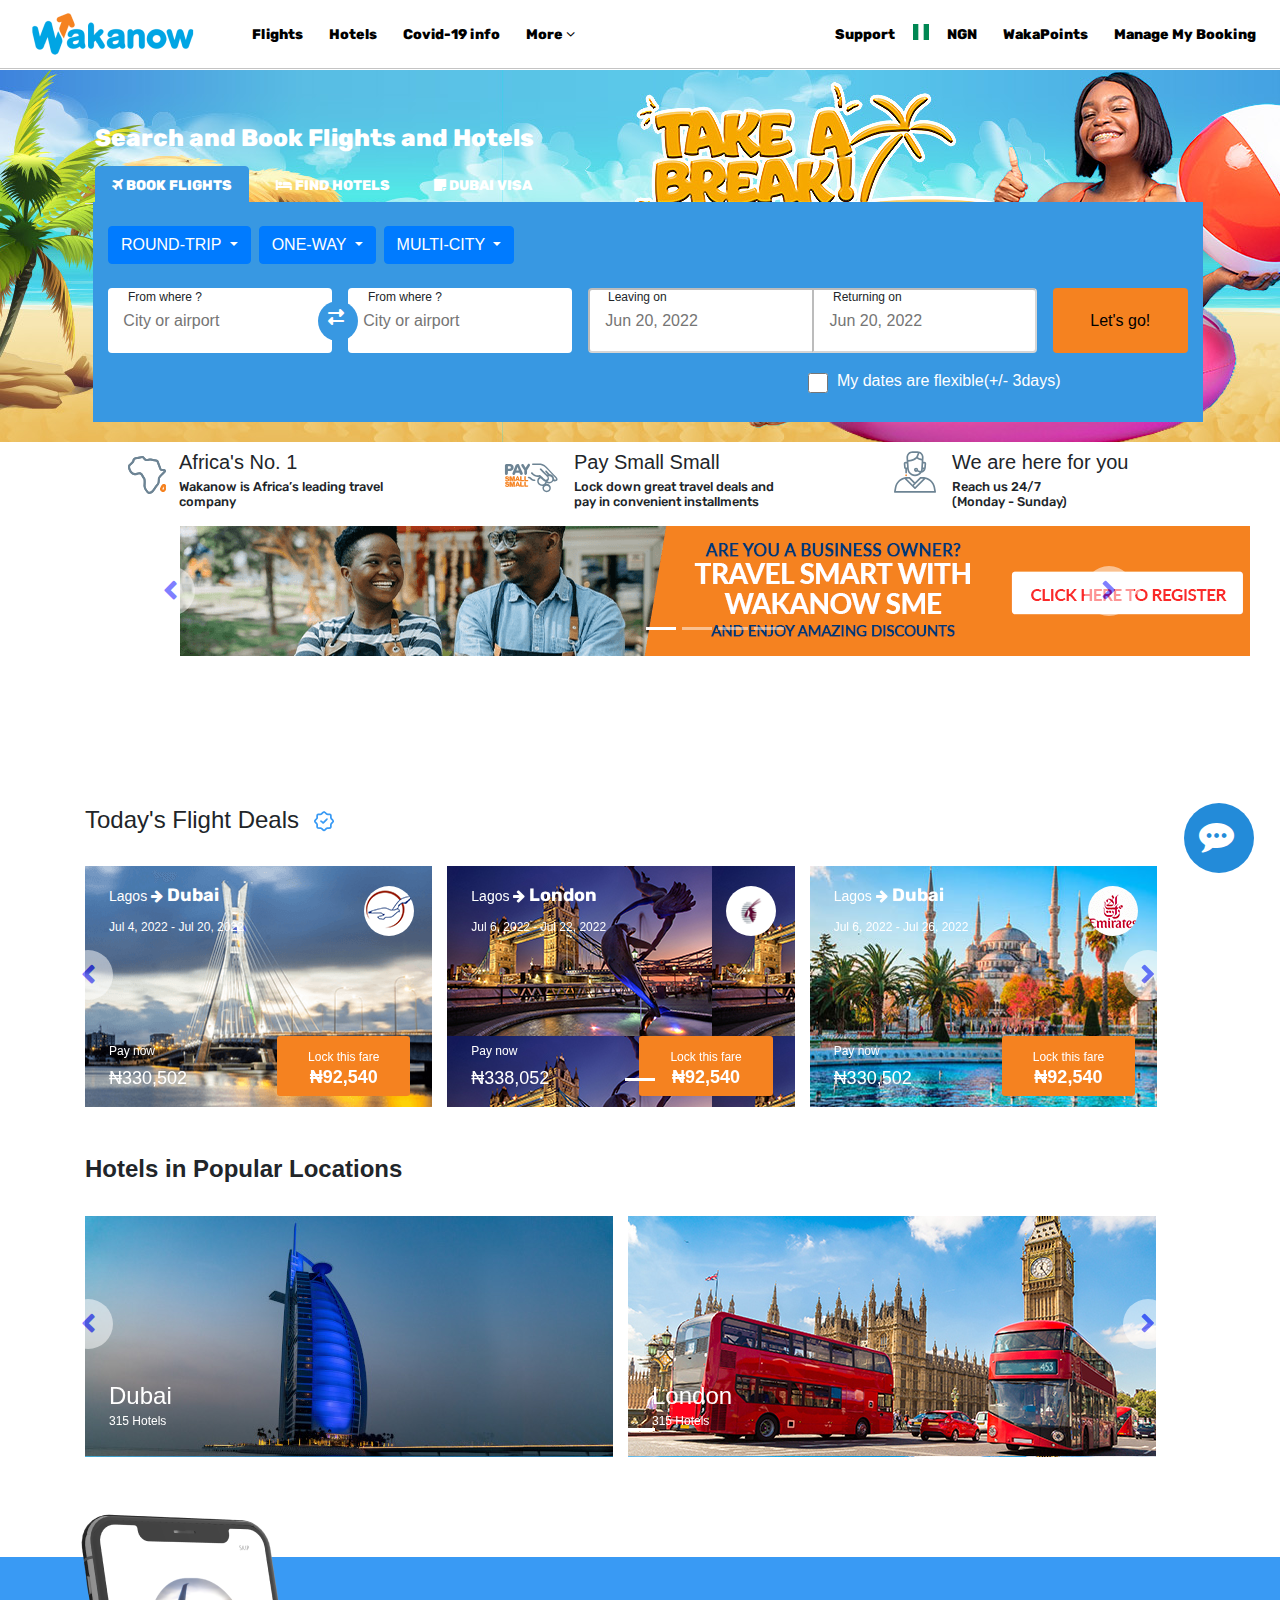
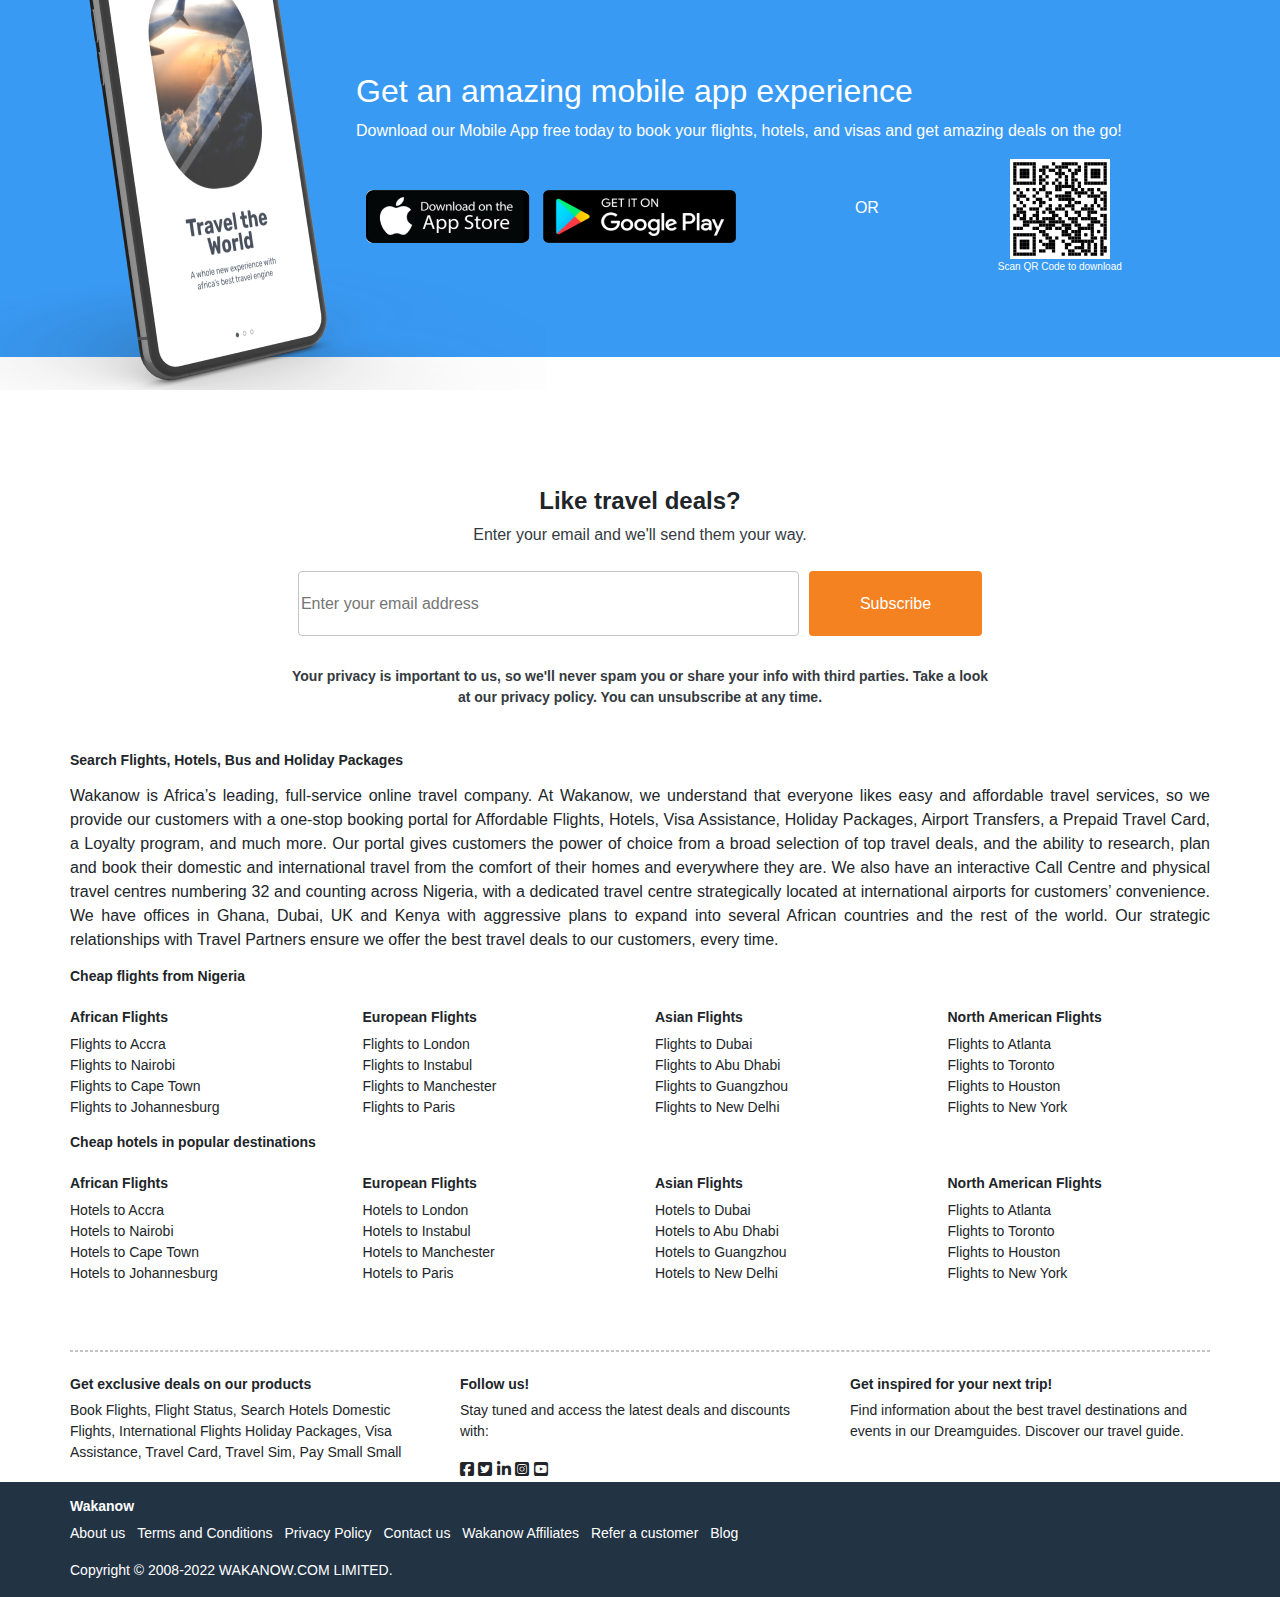
==== commit fd8db04d: "Merge pull request #5 from gbadeyankashab/shaban" ====
--- a/d.html
+++ b/d.html
@@ -45,7 +45,7 @@
       >
         <!-- Brand/logo -->
         <div class="d-flex">
-          <a class="navbar-brand ml-3" href="#">
+          <a class="navbar-brand ml-3" href="index.html">
             <img class="usman"
               src="./image/wakanow-logo.png"
               alt="logo"
@@ -147,7 +147,7 @@
             <div class="iyanu">
               <ul id="bait" class="navbar-nav mt-2 ml-4">
                 <li class="nav-item">
-                  <a class="nav-link" href="./d.html">Flights</a>
+                  <a class="nav-link" href="">Flights</a>
                 </li>
                 <li class="nav-item">
                   <a class="nav-link" href="./g.html">Hotels</a>
@@ -161,7 +161,7 @@
                     <div class="thawban">
                       <div>
                       <img src="../image/pay-small-small.svg" alt="">
-                      <p><a href="">hhhhhhhh</a></p>
+                      
                     </div>
                     </div>
                   
@@ -247,7 +247,7 @@
         
           <!-- Tab panes -->
           <div class="tab-content">
-            <div id="home" class="dads container tab-pane active bg-deji ml-2" style="height: 220px;"><br>
+            <div id="home" class="dads container tab-pane active bg-deji ml-2" style="height: 220px; margin-top: -26px;"><br>
               <div class="tao d-flex">
                 <div class="dropdown">
                   <button type="button" class="btn btn-primary dropdown-toggle text-white" data-toggle="dropdown">
@@ -316,12 +316,12 @@
               </div>
               <div class="d-flex"  id="shabxy">
                 <label _ngcontent-bpd-c108="" class="label">From where ?</label>
-                <input class="city" type="text" placeholder="   City or airport ">
-                <div class="rounded-circle bg-deji" style="width: 40px; height: 40px; position: absolute;margin-left: 210px; margin-top: 13px;">
+                <input id="rap" class="city" type="text" placeholder="   City or airport ">
+                <div class="ram rounded-circle bg-deji" style="width: 40px; height: 40px; position: absolute;margin-left: 210px; margin-top: 13px;">
                 <i class="fa fa-right-left text-white mt-2 position-absolute" style="margin-left: 10px;"></i>
                 </div>
                 <br><label _ngcontent-bpd-c108="" class="label1">From where ?</label>
-                <input class="city ml-3" type="text" placeholder="   City or airport">          
+                <input id="rap" class="city ml-3" type="text" placeholder="   City or airport">          
                 <label _ngcontent-bpd-c108="" class="label2">Leaving on</label>               
                 <input class="city2 ml-3 bg-white" type="text" placeholder="   Jun 20, 2022" disabled>
                 <label _ngcontent-bpd-c108="" class="label3">Returning on</label>               
@@ -330,12 +330,12 @@
               </div>
               <div class=""  id="shabs">
                 <label _ngcontent-bpd-c108="" class="label">From where ?</label>
-                <input class="city" type="text" placeholder="   Murtala Muhammed International Airport " style="width: 350px !important; font-weight: 400; font-family: rubik, sans-serif; font-size: 16px;">
-                <div class="rounded-circle bg-deji" style="width: 40px; height: 40px; position: absolute;margin-left: 150px; margin-top: -10px;">
+                <input class="city" type="text" placeholder="   Murtala Muhammed International Airport " style=" font-weight: 400; font-family: rubik, sans-serif; font-size: 16px;">
+                <div class="tay rounded-circle bg-deji" style="width: 40px; height: 40px; position: absolute;margin-left: 150px; margin-top: -10px;">
                 <i class="fa fa-right-left text-white mt-2 position-absolute" style="margin-left: 10px;"></i>
                 </div>
                 <br><label _ngcontent-bpd-c108="" class="label7">To where ?</label>
-                <input class="city " type="text" placeholder="   Dubai International Airport (DXB)" style="width: 350px !important; font-weight: 400; font-family: rubik, sans-serif; font-size: 16px;"><br><br>          
+                <input class="city " type="text" placeholder="   Dubai International Airport (DXB)" style="font-weight: 400; font-family: rubik, sans-serif; font-size: 16px;"><br><br>          
                 <div class="d-flex">
                 <label _ngcontent-bpd-c108="" class="label8">Leaving on</label>               
                 <input class="city7 bg-white" type="text" placeholder="   Jun 20, 2022" disabled>
@@ -345,7 +345,8 @@
               </div><br>
               <div class="taoh d-flex">
                 <div class="dropdown">
-                  <button type="button" class="btn btn-white dropdown-toggle text-white" data-toggle="dropdown" style="height: 65px; width: 170px;">
+                  <button type="marc button" class="btn btn-white dropdown-toggle text-white" data-toggle="dropdown" style=" height: 65px; 
+                  width: 195px;">
                     1 Passenger
                   </button>
                   <div class="dropdown-menu" style="width: 210px;">
@@ -355,7 +356,8 @@
                   </div>
                 </div>
                 <div class="dropdown ml-2">
-                  <button type="button" class="btn btn-white dropdown-toggle text-white" data-toggle="dropdown" style="height: 65px; width: 170px;">
+                  <button type="mas button" class="btn btn-white dropdown-toggle text-white" data-toggle="dropdown" style=" height: 65px; 
+                  width: 195px;">
                     Economy
                   </button>
                   <div class="dropdown-menu"style="width: 210px;">
@@ -433,6 +435,7 @@
         </div>
       </div>
       <div class="ayo d-flex">
+        <div class="d-flex">
         <div style="margin-left: 120px;">
           <img src="./image/africa-icon.svg" alt="" style="margin-bottom: 10px;">
         </div>
@@ -440,7 +443,9 @@
           <h5 class="ml-1">Africa's No. 1 <p class="travel">Wakanow is Africa’s leading travel
             <br> company</p>
           </h5>
-        </div>      
+        </div>
+      </div>  
+      <div class="d-flex">   
         <div style="margin-left:120px;">
           <img src="./image/pay-small-small.svg" alt="">
         </div>
@@ -449,7 +454,9 @@
           <p class="travel">Lock down great travel deals and
             <br>pay in convenient installments</p>
         </h5>
-      </div> 
+      </div>
+    </div> 
+    <div class="d-flex">
         <div style="margin-left:120px;">
           <img src="./image/telemarketer.svg" alt="">
         </div>
@@ -458,7 +465,8 @@
           <p class="travel">Reach us 24/7
            <br>(Monday - Sunday)</p>
          </h5>
-        </div>    
+        </div>
+      </div>    
       </div>
       <div class="na container-fluid">
         <div class="col-lg-12">
@@ -711,10 +719,17 @@
       <div class="bg">
       <div class="container" style="height:400px; margin-top: 100px;">
         <div class="d-flex align-items-center">
+          <div id="emma" class="image-box" style="margin-top: -151px; margin-left: -200px;">
+            <img src="./image/app-download-icon-desktop.png" alt="" class="img-fluid d-md-block" style="">
+          </div>
           <div class="image-box" style="margin-top: -151px; margin-left: -200px;">
             <img src="./image/app-download-icon-desktop.png" alt="" class="img-fluid d-none d-md-block" style="">
           </div>
-          <div class="content" style="margin-left: -190px;">
+          <div class="conten" style="margin-bottom: 60px;">
+            <h2 class="text-white font-weight-normal" style="width: 200px;">Get an amazing mobile app experience</h2>
+            <p class="text-white" style="width: 220px;">Download our Mobile App free today to book your flights, hotels, and visas and get amazing deals on the go!</p>
+          </div>
+            <div class="content" style="margin-left: -190px;">
             <h2 class="text-white font-weight-normal">Get an amazing mobile app experience</h2>
             <p class="text-white">Download our Mobile App free today to book your flights, hotels, and visas and get amazing deals on the go!</p>
             <div class="d-none d-md-flex align-items-center justify-content-between">
--- a/index.css
+++ b/index.css
@@ -103,15 +103,6 @@
   margin-top: 70px;
   padding: 0;
 }
-.bac {
-  background-image: url(./image/Hotel-Banner.png);
-  width: 100%;
-  height:380px;
-  background-repeat: no-repeat;
-  margin-top: 70px;
-  padding: 0;
-
-}
 .book {
   font-size: 24px;
   font-family: rubik, sans-serif;
@@ -194,20 +185,7 @@
   border-bottom-right-radius:4px;
   margin-left:0.1px;
 }
-.city7{
-  width: 175px;
-  height: 65px;
-  border-top-left-radius: 4px;
-  border-bottom-left-radius: 4px;
-
-}
-.city8{
-  width: 175px;
-  height: 65px;
-  border-top-right-radius: 4px;
-  border-bottom-right-radius:4px;
-  margin-left:0.1px;
-}
+
 .town{
   width: 320px;
   height: 65px;
@@ -232,9 +210,6 @@
   border-bottom-right-radius:4px;
   border-left: none;
 }
-
-  
-
 .city{
   width: 250px;
   height: 65px;
@@ -305,20 +280,6 @@
   width: 347.328px;
   height: 240.688px;
  }
- /* .shaban{
-align-items: flex-start;
-box-sizing: border-box;
-color: rgb(255, 255, 255);
-cursor: pointer;
-display: flex;
-font-family: Rubik, sans-serif;
-font-size: 14px;
-font-weight: 400;
-height: 67.7812px;
-line-height: 21px;
-overflow-wrap: break-word;
-text-align: left;
- } */
  .primary{
   border-top-left-radius: 3px;
   border-top-right-radius: 3px;
@@ -503,8 +464,620 @@
     box-shadow: 5px 5px 10px rgba(0, 0, 0, 0.15);
     
   }
+  .ayo{
+    disp;
+  }
+  #emma{
+    display: none;
+  }
   #tab{
     text-align: left;
+  }
+  .ram{
+    margin-left: 210px;
+  }
+  .dads{
+    height: 220px; 
+    margin-top: -26px;
+  }
+  .mar{
+    margin-left: 700px;
+  }
+  /* #ema{
+    display: none;
+  } */
+  .conten{
+    display: none;
+  }
+  @media( max-width: 1200px){
+    #ball{ 
+      display: none;
+    }
+    #sch .bat{
+      display: none;
+    }
+    #nigeria{
+      display: none;
+    }
+    .ibeji{
+      display: inherit;
+    }
+    .ran{
+      display: inherit;
+      border: none;
+      margin-left: 10px;
+    }
+    #ema{
+      display: none;
+    }
+    .conten{
+      display: none;
+    }
+
+    .label2{
+      font-size: 12px;
+      position: absolute;
+      margin-left: 420px;
+      
+    }
+    .label3{
+      font-size: 12px;
+      position: absolute;
+      margin-left: 605px;
+      
+      
+    }
+    .label1{
+      font-size: 12px;
+      position: absolute;
+      margin-left: 220px;
+      
+    }
+    .ram{
+      margin-left: 172px;
+     }
+     .mar{
+      margin-left: 550px;
+     }
+  }
+  @media(max-width: 990px){
+    #shabxy{
+      flex-wrap: wrap;
+     }
+     #rap{
+      width: 300px;
+     }
+     .ram{
+      margin-left: 287px;
+     }
+     .city2{
+      width: 220px;
+      margin-top: 10px;
+      margin-left: -2px !important;
+     }
+     .city3{
+      width: 220px;
+      margin-top: 10px;
+     }
+     .button{
+      width: 165px;
+      margin-top: 10px;
+     }
+     .book{
+      padding-top: 10px;
+     }
+     .dads{
+      height: 250px; 
+      
+    }
+    .label2{
+      font-size: 12px;
+      position: absolute;
+      margin-left: 17px;
+      margin-top: 80px;
+    }
+    .label3{
+      font-size: 12px;
+      position: absolute;
+      margin-left: 235px;
+      margin-top: 80px;
+      
+    }
+    .mar{
+      display: none !important;
+    }
+    .label1{
+      font-size: 12px;
+      position: absolute;
+      margin-left: 330px;
+      
+    }
+  }
+  @media( max-width: 755px){
+    #ball{ 
+      display: none;
+    }
+    #sch .bat{
+      display: none;
+    }
+    #nigeria{
+      display: none;
+    }
+    .ibeji{
+      display: inherit;
+    }
+    .ran{
+      display: inherit;
+      border: none;
+      margin-left: 10px;
+    }
+    .back {
+      background-image: url(./image/waka.jpg);
+      width: 755px;
+      height:380px;
+      background-repeat: no-repeat;
+      margin-top: -1px;
+      padding: 0;
+    }
+    .dimeji{
+      border-bottom: 1px solid #c4c4c4;
+      width: 100% !important;
+      background-color: #ffffff;
+      height: 50px !important;
+      position: relative !important;
+      }
+     #shabxy{
+      flex-wrap: wrap;
+     }
+     #rap{
+      width: 230px;
+     }
+     .ram{
+      margin-left: 217px;
+     }
+     .city2{
+      width: 150px;
+      margin-top: 10px;
+      margin-left: -2px !important;
+     }
+     .city3{
+      width: 150px;
+      margin-top: 10px;
+     }
+     .button{
+      width: 100px;
+      margin-top: 10px;
+     }
+     .book{
+      padding-top: 10px;
+     }
+     .dads{
+      height: 250px; 
+      
+    }
+    .label2{
+      font-size: 12px;
+      position: absolute;
+      margin-left: 35px;
+      margin-top: 80px;
+    }
+    .label3{
+      font-size: 12px;
+      position: absolute;
+      margin-left: 185px;
+      margin-top: 80px;
+      
+    }
+    .message{
+      background-color: rgb(35, 139, 217); 
+      width: 70px; 
+      height: 70px; 
+      border-radius: 100%; 
+      position: fixed; 
+      bottom: 3%; 
+      margin-right: 150px;
+      
+     }
+     .mar{
+      display: none;
+     }
+     .content{
+      margin-left: 100px !important;
+     }
+     #emma{
+      display: none;
+     }
+     #ema{
+      display: inherit;
+     }
+    
+     
+     .ayo{
+      display: block !important;
+     }
+     /* .ala{
+      padding-right: 00px;
+     } */
+    .segu{
+      padding-left: 100px !important;
+    }
+  }
+@media(max-width: 575px){
+  .back {
+    background-image: none;
+    width: 100%;
+    height:600px;
+    background-repeat: no-repeat;
+    padding: 0;
+    background-color: #3898E2;
+    margin: 0;
+}
+
+.city8{
+  width: 290px ;
+  height: 65px;
+  border-top-left-radius: 4px;
+  border-bottom-left-radius: 4px;
+  
+}
+.city7{
+  width: 290px ;
+  height: 65px;
+  border-top-left-radius: 4px;
+  border-bottom-left-radius: 4px;
+  padding-right: 50px;
+}
+.marc{
+  height: 65px; 
+  width: 274px; 
+}
+.mas{
+  height: 65px; 
+  width: 274px;
+}
+.book{
+  display: none;
+}
+.fa-plane{
+  display: block;
+  margin-left: 30px;
+}
+.tay{
+  margin-left: 250px;
+}
+.fa-bed{
+  display: block;
+  margin-left: 30px;
+}
+.fa-sticky-note{
+  display: block;
+  margin-left: 30px;
+}
+#ball{
+  display: none;
+}
+#sch .bat{
+  display: none;
+}
+#nigeria{
+  display: none;
+}
+.usman{
+  width: 90px;
+  margin-left: -30px;
+}
+.ran{
+  display: inherit;
+  border: none;
+  margin-left: 10px;
+}
+
+.ibeji{
+  display: inherit;
+}
+.anu{
+  margin-left: 
+}
+#suppor{
+  font-size: 10px;
+  margin-bottom: 40px
+}
+.tunji{
+  margin-top: 20px; 
+  margin-left: -30px;
+  
+  
+}
+.dimeji{
+  border-bottom: 1px solid #c4c4c4;
+  width: 100% !important;
+  background-color: #ffffff;
+  height: 50px !important;
+  position: relative !important;
+  }
+.usman{
+  margin-bottom: 40px;
+  width: 120px !important;
+}
+.goa{
+ font-size: 18px;
+ font-weight: 400;
+ 
+}
+.city{
+  width: 555px;
+}
+#gos{
+  margin-left: 80px;
+}
+#goss{
+  margin-left: 80px;
+}
+.dad{
+  display: inherit !important;
+  display: flex !important;
+  width: 565px !important;
+
+  
+}
+.mom{
+  display: none;
+}
+.tao{
+  display: none !important;
+}
+.bolu{
+  display: inherit !important;
+  display: flex !important;
+  justify-content: space-between;
+  align-items: center;
+  font-size: 14px;
+  margin-top: -40px;
+}
+#shabxy{
+ display: none !important;     
+}
+#shabs{
+  display: inherit;
+}
+.taoh button{
+  background-color: white !important;
+  color: black !important;
+  font-size: 16px;
+  font-weight: 500;
+  font-family: rubik, sans-serif;
+}
+.button{
+  border: none;
+  /* background-color: #F58220; */
+  background-color:rgb(245, 130, 32);
+  width: 560px;
+  border-top-left-radius: 4px;
+  border-top-right-radius: 4px;
+  border-bottom-left-radius: 4px;
+  border-bottom-right-radius: 4px;
+  margin-left: -2px ;
+  height: 65px;
+ }
+ .ayo{
+  display: none !important;
+ }
+ .ife{
+  margin-left: -400px !important;
+ }
+ .nj{
+  display: inherit;
+}
+.na{
+  display: none;
+}
+.message{
+  display: none;
+}
+.mar{
+  display: none !important;
+}
+.nj{
+  display: none;
+}
+.content{
+  display: none;
+}
+#emma{
+  display: none;
+ }
+ .ran:focus .tou{
+  display: inherit;
+ }
+
+}
+@media( max-width: 572px){
+  .back {
+    background-image: none;
+    width: 100%;
+    height:600px;
+    background-repeat: no-repeat;
+    padding: 0;
+    background-color: #3898E2;
+    margin: 0;
+}
+
+.city8{
+  width: 280px ;
+  height: 65px;
+  border-top-left-radius: 4px;
+  border-bottom-left-radius: 4px;
+  
+}
+.city7{
+  width: 280px ;
+  height: 65px;
+  border-top-left-radius: 4px;
+  border-bottom-left-radius: 4px;
+  padding-right: 50px;
+}
+.marc{
+  height: 65px; 
+  width: 274px; 
+}
+.mas{
+  height: 65px; 
+  width: 274px;
+}
+.book{
+  display: none;
+}
+.fa-plane{
+  display: block;
+  margin-left: 30px;
+}
+.tay{
+  margin-left: 250px;
+}
+.fa-bed{
+  display: block;
+  margin-left: 30px;
+}
+.fa-sticky-note{
+  display: block;
+  margin-left: 30px;
+}
+#ball{
+  display: none;
+}
+#sch .bat{
+  display: none;
+}
+#nigeria{
+  display: none;
+}
+.usman{
+  width: 90px;
+  margin-left: -30px;
+}
+.ran{
+  display: inherit;
+  border: none;
+  margin-left: 10px;
+}
+
+.ibeji{
+  display: inherit;
+}
+.anu{
+  margin-left: 
+}
+#suppor{
+  font-size: 10px;
+  margin-bottom: 40px
+}
+.tunji{
+  margin-top: 20px; 
+  margin-left: -30px;
+  
+  
+}
+.dimeji{
+  border-bottom: 1px solid #c4c4c4;
+  width: 100% !important;
+  background-color: #ffffff;
+  height: 50px !important;
+  position: relative !important;
+  }
+.usman{
+  margin-bottom: 40px;
+  width: 120px !important;
+}
+.goa{
+ font-size: 18px;
+ font-weight: 400;
+ 
+}
+.city{
+  width: 555px;
+}
+#gos{
+  margin-left: 80px;
+}
+#goss{
+  margin-left: 80px;
+}
+.dad{
+  display: inherit !important;
+  display: flex !important;
+  width: 565px !important;
+
+  
+}
+.mom{
+  display: none;
+}
+.tao{
+  display: none !important;
+}
+.bolu{
+  display: inherit !important;
+  display: flex !important;
+  justify-content: space-between;
+  align-items: center;
+  font-size: 14px;
+  margin-top: -40px;
+}
+#shabxy{
+ display: none !important;     
+}
+#shabs{
+  display: inherit;
+}
+.taoh button{
+  background-color: white !important;
+  color: black !important;
+  font-size: 16px;
+  font-weight: 500;
+  font-family: rubik, sans-serif;
+}
+.button{
+  border: none;
+  /* background-color: #F58220; */
+  background-color:rgb(245, 130, 32);
+  width: 560px;
+  border-top-left-radius: 4px;
+  border-top-right-radius: 4px;
+  border-bottom-left-radius: 4px;
+  border-bottom-right-radius: 4px;
+  margin-left: -2px ;
+  height: 65px;
+ }
+ .ayo{
+  display: none !important;
+ }
+ .ife{
+  margin-left: -400px !important;
+ }
+ .nj{
+  display: inherit;
+}
+.na{
+  display: none;
+}
+.message{
+  display: none;
+}
+.mar{
+  display: none !important;
+}
+.nj{
+  display: none;
+}
+.content{
+  display: none;
+}
+#emma{
+  display: none;
+ }
+ .ran:focus .tou{
+  display: inherit;
+ }
   }
 @media (max-width: 414px){
   .back {
@@ -519,6 +1092,26 @@
 .book{
   display: none;
 }
+.marc{
+  height: 65px; 
+  width: 195px;
+}
+.mas{
+  height: 65px; 
+  width: 195px;
+}
+.tay{
+  margin: 165px;
+}
+#gos{
+  margin-left: 10px;
+}
+#goss{
+  margin-left: -10px;
+}
+.city{
+  width: 400px;
+}
 .fa-plane{
   display: block;
   margin-left: 30px;
@@ -620,7 +1213,7 @@
   border: none;
   /* background-color: #F58220; */
   background-color:rgb(245, 130, 32);
-  width: 350px;
+  width: 400px;
   border-top-left-radius: 4px;
   border-top-right-radius: 4px;
   border-bottom-left-radius: 4px;
@@ -658,18 +1251,33 @@
  .ran:focus .tou{
   display: inherit;
  }
- /* .ala{
-  width: 370px;
- }
- .alas{
-  width: 370px;
- }
- .alass{
-  width: 370px;
- }
- .alass{
-  width: 370px;
- } */
+ .city7{
+  width: 210px;
+  height: 65px;
+  border-top-left-radius: 4px;
+  border-bottom-left-radius: 4px;
+
+}
+.city8{
+  width: 210px;
+  height: 65px;
+  border-top-right-radius: 4px;
+  border-bottom-right-radius:4px;
+  margin-left:0.1px;
+}
+
+.label8{
+  font-size: 12px;
+  position: absolute;
+  margin-left: 20px;
+  
+}
+.label9{
+  font-size: 12px;
+  position: absolute;
+  margin-left: 227px;
+  
+}
 }
 
  